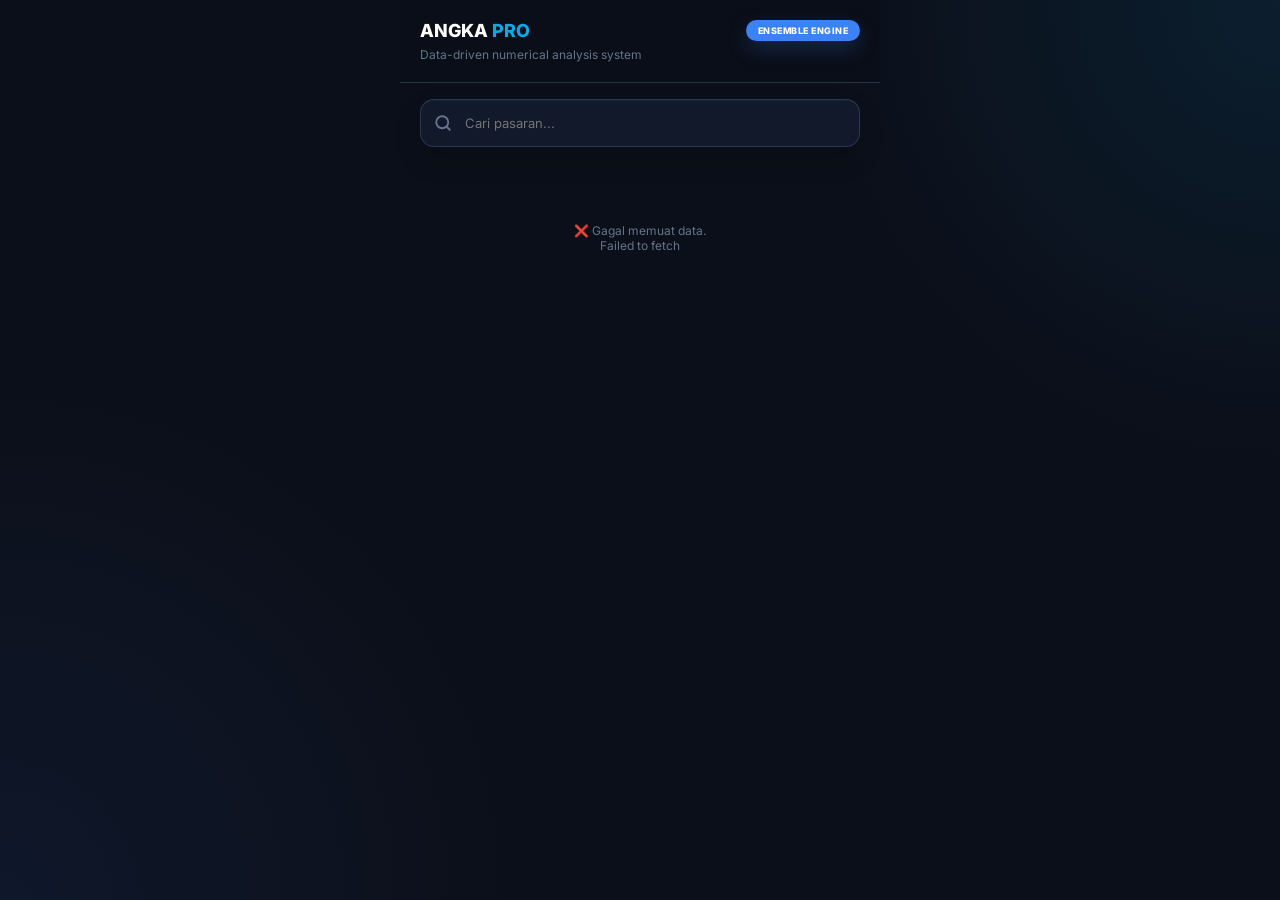
==== index.html @ f7a45506 "Load compact top line chip patch" ====
<!DOCTYPE html>
<html lang="id">
<head>
  <meta charset="UTF-8">
  <meta name="viewport" content="width=device-width, initial-scale=1.0, maximum-scale=1.0, user-scalable=no, viewport-fit=cover">
  <title>ANGKA PRO | Ensemble Engine</title>
  
  <link href="https://fonts.googleapis.com/css2?family=Inter:wght@400;600;700;800&display=swap" rel="stylesheet">

  <link rel="stylesheet" href="style.css?v=3">
  <link rel="manifest" href="manifest.json">
  <link rel="icon" href="icons/icon-192.svg" type="image/svg+xml">
  <link rel="apple-touch-icon" href="icons/icon-192.svg">
  
  <meta name="theme-color" content="#03050a">
  <meta name="mobile-web-app-capable" content="yes">
  <meta name="apple-mobile-web-app-capable" content="yes">
  <meta name="apple-mobile-web-app-title" content="ANGKA PRO">
  <meta name="apple-mobile-web-app-status-bar-style" content="black-translucent">
  
  <!-- Vercel Web Analytics -->
  <script>
    window.va = window.va || function () { (window.vaq = window.vaq || []).push(arguments); };
  </script>
  <script defer src="/_vercel/insights/script.js"></script>
  
  <!-- Vercel Speed Insights -->
  <script>
    window.si = window.si || function () { (window.siq = window.siq || []).push(arguments); };
  </script>
  <script defer src="/_vercel/speed-insights/script.js"></script>
</head>
<body>

  <div class="loading-screen" id="loadingScreen">
    <div class="spinner"></div>
    <div class="loading-text" id="loadingText">INITIALIZING SYSTEM...</div>
  </div>

  <div class="result-panel" id="resultPanel">
    <div class="result-header">
      <div class="back-btn" onclick="closeResult()" aria-label="Kembali">
        <svg width="20" height="20" viewBox="0 0 24 24" fill="none" stroke="currentColor" stroke-width="2.5" stroke-linecap="round" stroke-linejoin="round"><line x1="19" y1="12" x2="5" y2="12"></line><polyline points="12 19 5 12 12 5"></polyline></svg>
      </div>
      <div>
        <div class="result-title" id="resultTitle">LOADING...</div>
        <div class="result-subtitle" id="resultSubtitle">ANALYZING DATA STREAM</div>
      </div>
    </div>
    
    <div class="result-body" id="resultBody"></div>
  </div>

  <div class="history-page" id="historyPage">
    <div class="result-header">
      <div class="back-btn" onclick="closeHistoryPage()" aria-label="Kembali">
        <svg width="20" height="20" viewBox="0 0 24 24" fill="none" stroke="currentColor" stroke-width="2.5" stroke-linecap="round" stroke-linejoin="round"><line x1="19" y1="12" x2="5" y2="12"></line><polyline points="12 19 5 12 12 5"></polyline></svg>
      </div>
      <div>
        <div class="result-title" id="historyTitle">RIWAYAT EVALUASI</div>
        <div class="result-subtitle">TRANSISI RESULT TERSIMPAN</div>
      </div>
    </div>
    <div class="history-page-body" id="historyPageBody"></div>
  </div>

  <div class="app">

    <div class="header">
      <div class="header-top">
        <div class="logo">ANGKA <span>PRO</span></div>
        <div class="badge">ENSEMBLE ENGINE</div>
      </div>
      <div class="subtitle">Data-driven numerical analysis system</div>
    </div>

    <div class="search-wrap">
      <div class="search-wrap-inner">
        <span class="search-icon">
          <svg width="18" height="18" viewBox="0 0 24 24" fill="none" stroke="currentColor" stroke-width="2.5" stroke-linecap="round" stroke-linejoin="round"><circle cx="11" cy="11" r="8"></circle><line x1="21" y1="21" x2="16.65" y2="16.65"></line></svg>
        </span>
        <input class="search-box" type="text" id="searchBox" 
          placeholder="Cari pasaran..." oninput="filterMarkets()" autocomplete="off">
      </div>
    </div>

    <div class="stats-row" id="statsRow" style="display:none">
      <div class="stat-chip">PASARAN: <span id="statTotal">0</span></div>
      <div class="stat-chip">LAST SYNC: <span id="statUpdated">00:00</span></div>
      <button class="sync-btn" id="syncBtn" onclick="refreshMarkets()" type="button">SYNC</button>
    </div>

    <div class="market-list" id="marketList">
      <div class="empty-state">
        <div class="spinner" style="width:24px; height:24px; margin: 0 auto 12px;"></div>
        ⏳ MENGHUBUNGKAN KE SERVER...
      </div>
    </div>

  </div>

  <script src="engine.js?v=2"></script>
  <script src="ui.js?v=3"></script>
  <script src="topline-patch.js?v=1"></script>
  <script>
    if ('serviceWorker' in navigator) {
      window.addEventListener('load', () => {
        navigator.serviceWorker.register('/sw.js').catch(() => {});
      });
    }
  </script>
</body>
</html>
---- style.css ----
/* ============================================
   PREDIKSI 4D PRO - Clean Modern (Final Split Layout)
   ============================================ */

:root {
  --bg: #0b0f19;
  --surface: #131b2c;
  --surface2: #1e293b;
  --border: #2a3b59;
  --accent: #3b82f6; 
  --accent2: #0ea5e9;
  --accent3: #f43f5e;
  --accent4: #8b5cf6;
  --gold: #f0c040;
  --text: #f8fafc;
  --muted: #64748b;
  --strong: #ffffff;
}

* { margin: 0; padding: 0; box-sizing: border-box; }

body {
  background:
    radial-gradient(circle at top right, rgba(14,165,233,0.10), transparent 30%),
    radial-gradient(circle at bottom left, rgba(59,130,246,0.08), transparent 34%),
    var(--bg);
  color: var(--text);
  font-family: 'Inter', sans-serif;
  min-height: 100vh;
  overflow-x: hidden;
  -webkit-font-smoothing: antialiased;
}

.app { position: relative; max-width: 480px; margin: 0 auto; padding: 0 0 calc(80px + env(safe-area-inset-bottom)); }

.header {
  padding: 20px;
  padding-top: calc(20px + env(safe-area-inset-top));
  background: rgba(11, 15, 25, 0.90);
  position: sticky;
  top: 0;
  z-index: 100;
  backdrop-filter: blur(14px);
  border-bottom: 1px solid rgba(42,59,89,0.82);
}
.header-top { display: flex; align-items: center; justify-content: space-between; margin-bottom: 6px; }
.logo { font-size: 18px; font-weight: 800; color: var(--strong); }
.logo span { color: var(--accent2); }
.badge { font-size: 9px; font-weight: 800; color: #fff; background: var(--accent); padding: 5px 12px; border-radius: 20px; letter-spacing: 0.5px; box-shadow: 0 8px 20px rgba(59,130,246,0.22); }
.subtitle { font-size: 12px; color: var(--muted); }

.search-wrap { padding: 16px 20px; }
.search-wrap-inner { position: relative; }
.search-icon { position: absolute; left: 14px; top: 50%; transform: translateY(-50%); color: var(--muted); display: flex; align-items: center; pointer-events: none; }
.search-box { width: 100%; background: rgba(19,27,44,0.92); border: 1px solid rgba(42,59,89,0.9); border-radius: 14px; padding: 15px 16px 15px 44px; color: #fff; outline: none; font-family: 'Inter', sans-serif; font-size: 13px; transition: all 0.2s ease; box-shadow: inset 0 1px 0 rgba(255,255,255,0.03), 0 12px 28px rgba(0,0,0,0.14); }
.search-box:focus { border-color: var(--accent2); background: var(--surface2); box-shadow: 0 0 0 3px rgba(14,165,233,0.10); }
.stats-row { display: flex; align-items: center; gap: 10px; padding: 0 20px 10px; font-size: 10px; color: var(--muted); flex-wrap: wrap; }
.sync-btn { margin-left: auto; border: 1px solid var(--border); background: var(--surface); color: var(--accent2); border-radius: 999px; padding: 6px 10px; font-size: 9px; font-weight: 800; letter-spacing: 0.8px; cursor: pointer; transition: transform 0.18s ease, border-color 0.18s ease; }
.sync-btn:disabled { opacity: 0.55; cursor: wait; }
.sync-btn:active { transform: scale(0.96); }

.market-list { padding: 0 20px; display: grid; grid-template-columns: 1fr 1fr; gap: 10px; }
.market-card { background: var(--surface); border-radius: 12px; padding: 14px; border: 1px solid rgba(255,255,255,0.03); cursor: pointer; transition: all 0.2s ease; animation: marketFade 0.34s ease both; }
.market-card:active { transform: scale(0.98); background: var(--surface2); border-color: var(--border); }
.market-top { display: flex; align-items: center; gap: 8px; margin-bottom: 8px; }
.dot { width: 8px; height: 8px; border-radius: 50%; flex-shrink: 0; }
.market-name { font-size: 11px; font-weight: 700; color: var(--strong); line-height: 1.3; text-transform: uppercase; }
.market-result { font-size: 15px; font-weight: 800; color: var(--accent2); letter-spacing: 2px; padding-left: 16px; text-shadow: none; line-height: normal; }
.market-meta { font-size: 8px; font-weight: 800; color: var(--muted); letter-spacing: 0.6px; padding-left: 16px; margin-top: 4px; }

.result-panel,
.history-page {
  display: none;
  position: fixed;
  inset: 0;
  background: var(--bg);
  z-index: 150;
  overflow-y: auto;
  overflow-x: hidden;
  padding-bottom: env(safe-area-inset-bottom);
}
.history-page { z-index: 180; }
.result-panel.show,
.history-page.show { display: block; }
.result-header { padding: 16px 20px; padding-top: calc(16px + env(safe-area-inset-top)); border-bottom: 1px solid var(--border); display: flex; align-items: center; gap: 12px; position: sticky; top: 0; background: rgba(11, 15, 25, 0.95); z-index: 20; backdrop-filter: blur(12px); }
.back-btn { width: 36px; height: 36px; background: var(--surface); border-radius: 10px; border: 1px solid var(--border); display: flex; align-items: center; justify-content: center; cursor: pointer; color: var(--strong); }
.result-title { font-size: 14px; font-weight: 800; color: var(--strong); }
.result-subtitle { font-size: 10px; color: var(--muted); letter-spacing: 1px; font-weight: 800; margin-top: 2px; }
.result-body,
.history-page-body { padding: 16px; display: flex; flex-direction: column; gap: 20px; max-width: 100vw; animation: slideIn 0.3s ease; }
.history-page-body { max-width: 480px; margin: 0 auto; }
.history-page-summary { background: rgba(14,165,233,0.08); border: 1px solid rgba(14,165,233,0.18); border-radius: 14px; padding: 14px; font-size: 11px; line-height: 1.45; color: var(--muted); }

.eval-card,
.next-poltar-card { background: var(--surface); border: 1px solid var(--border); border-radius: 16px; padding: 16px; box-shadow: 0 14px 32px rgba(0,0,0,0.18); }
.eval-card { border-color: rgba(14,165,233,0.28); }
.muted-eval { border-color: var(--border); opacity: 0.88; }
.eval-title { font-size: 12px; font-weight: 900; letter-spacing: 0.8px; color: var(--strong); margin-bottom: 6px; }
.eval-subtitle,
.eval-note { font-size: 11px; line-height: 1.45; color: var(--muted); }
.eval-subtitle strong { color: var(--gold); letter-spacing: 1px; }
.eval-grid { display: grid; grid-template-columns: 1fr 1fr; gap: 8px; margin: 12px 0; }
.eval-grid.compact { margin: 10px 0; }
.eval-pill { border-radius: 12px; padding: 10px; background: var(--surface2); border: 1px solid var(--border); }
.eval-pill span { display: block; font-size: 8px; color: var(--muted); font-weight: 900; letter-spacing: 1px; margin-bottom: 4px; }
.eval-pill strong { font-size: 14px; font-weight: 900; letter-spacing: 0.8px; }
.eval-pill.good strong { color: #22c55e; }
.eval-pill.bad strong { color: var(--accent3); }
.rank-grid { display: grid; grid-template-columns: 1fr 1fr; gap: 8px; }
.rank-item { display: flex; align-items: center; justify-content: space-between; background: rgba(255,255,255,0.035); border: 1px solid rgba(255,255,255,0.055); border-radius: 10px; padding: 9px 10px; }
.rank-item span { font-size: 9px; color: var(--muted); font-weight: 900; letter-spacing: 0.8px; }
.rank-item strong { font-size: 13px; color: var(--accent2); font-weight: 900; }
.history-toggle { width: 100%; border: 1px solid rgba(14,165,233,0.28); background: linear-gradient(135deg, rgba(14,165,233,0.12), rgba(59,130,246,0.08)); color: var(--accent2); border-radius: 14px; padding: 13px 14px; font-size: 10px; font-weight: 900; letter-spacing: 1.2px; cursor: pointer; }
.history-toggle:disabled { opacity: 0.45; cursor: not-allowed; }
.history-toggle:active:not(:disabled) { transform: scale(0.985); }
.history-panel { display: none; flex-direction: column; gap: 10px; background: rgba(19,27,44,0.45); border: 1px dashed rgba(255,255,255,0.08); border-radius: 16px; padding: 12px; }
.history-panel.show { display: flex; }
.history-panel.page-mode { display: flex; }
.history-panel-title { font-size: 10px; font-weight: 900; color: var(--muted); letter-spacing: 1px; margin-bottom: 2px; }
.history-card { background: var(--surface); border: 1px solid rgba(255,255,255,0.07); border-radius: 14px; padding: 12px; }
.history-title { font-size: 10px; font-weight: 900; color: var(--gold); letter-spacing: 0.8px; }
.history-empty { font-size: 11px; color: var(--muted); line-height: 1.4; padding: 8px 2px; }
.performance-card { background: linear-gradient(135deg, rgba(19,27,44,0.98), rgba(14,165,233,0.06)); border: 1px solid rgba(14,165,233,0.18); border-radius: 16px; padding: 15px; box-shadow: 0 14px 32px rgba(0,0,0,0.16); }
.performance-head { display: flex; align-items: flex-start; justify-content: space-between; gap: 12px; margin-bottom: 12px; }
.performance-title { font-size: 12px; font-weight: 900; color: var(--strong); letter-spacing: 0.8px; }
.performance-note { font-size: 10px; color: var(--muted); margin-top: 4px; line-height: 1.35; }
.performance-badge { background: rgba(240,192,64,0.14); border: 1px solid rgba(240,192,64,0.28); color: var(--gold); border-radius: 999px; padding: 6px 9px; font-size: 8px; font-weight: 900; letter-spacing: 0.8px; white-space: nowrap; }
.performance-grid { display: grid; grid-template-columns: 1fr 1fr; gap: 8px; }
.perf-metric { background: rgba(255,255,255,0.035); border: 1px solid rgba(255,255,255,0.06); border-radius: 12px; padding: 10px; }
.perf-metric span { display: block; font-size: 8px; color: var(--muted); font-weight: 900; letter-spacing: 0.8px; margin-bottom: 5px; }
.perf-metric strong { font-size: 15px; font-weight: 900; color: var(--strong); }
.perf-metric em { float: right; font-size: 10px; font-style: normal; font-weight: 900; color: var(--accent2); margin-top: 3px; }
.perf-metric.gold em { color: var(--gold); }
.empty-performance { opacity: 0.85; }
.next-poltar-card { display: flex; flex-direction: column; gap: 12px; border-color: rgba(240,192,64,0.22); }
.top-line-card { border-color: rgba(240,192,64,0.30); background: linear-gradient(135deg, rgba(19,27,44,0.98), rgba(240,192,64,0.055)); }
.top-line-output { background: rgba(255,255,255,0.035); border: 1px solid rgba(255,255,255,0.065); border-radius: 12px; padding: 12px; color: var(--strong); font-size: 13px; font-weight: 900; line-height: 1.65; letter-spacing: 1px; word-break: break-word; user-select: text; }
.top-line-footer { display: flex; align-items: center; justify-content: space-between; gap: 10px; }
.top-line-count { font-size: 10px; font-weight: 900; color: var(--gold); letter-spacing: 1px; }
.top-line-copy { border: 1px solid rgba(14,165,233,0.36); background: rgba(14,165,233,0.12); color: var(--accent2); border-radius: 999px; padding: 9px 14px; font-size: 10px; font-weight: 900; letter-spacing: 1px; cursor: pointer; }
.top-line-copy:disabled { opacity: 0.45; cursor: not-allowed; }
.top-line-copy:active:not(:disabled) { transform: scale(0.96); }
.next-row { display: grid; grid-template-columns: 62px 1fr; align-items: center; gap: 10px; }
.next-label { font-size: 10px; font-weight: 900; color: var(--gold); letter-spacing: 0.8px; }
.next-digits { display: flex; gap: 5px; flex-wrap: wrap; }
.next-digit { width: 28px; height: 28px; border-radius: 8px; display: flex; align-items: center; justify-content: center; background: var(--surface2); border: 1px solid rgba(240,192,64,0.18); color: var(--strong); font-size: 13px; font-weight: 900; }

.mode-strip { background: linear-gradient(135deg, rgba(14,165,233,0.12), rgba(139,92,246,0.10)); border: 1px solid var(--border); border-radius: 14px; padding: 12px 14px; display: flex; align-items: center; justify-content: space-between; gap: 10px; }
.mode-chip { font-size: 9px; font-weight: 900; color: #fff; background: var(--accent3); border-radius: 999px; padding: 6px 10px; letter-spacing: 0.8px; white-space: nowrap; }
.mode-text { font-size: 9px; color: var(--muted); font-weight: 800; text-align: right; letter-spacing: 0.5px; }
.chart-section { display: grid; grid-template-columns: 1fr 1fr; gap: 12px; }
.chart-card { background: var(--surface); border-radius: 14px; padding: 14px; border: 1px solid var(--border); }
.chart-head { display: flex; align-items: center; justify-content: space-between; margin-bottom: 10px; gap: 8px; }
.pos-label { font-size: 10px; font-weight: 800; letter-spacing: 1px; text-transform: uppercase; }
.chart-hint { font-size: 7px; color: var(--muted); font-weight: 800; letter-spacing: 0.5px; white-space: nowrap; }
.chart-container { display: flex; justify-content: space-between; align-items: flex-end; height: 80px; }
.bar-col { display: flex; flex-direction: column; align-items: center; flex: 1; }
.bar-wrapper { width: 8px; height: 50px; background: var(--surface2); border-radius: 2px; display: flex; align-items: flex-end; }
.bar-fill { width: 100%; border-radius: 2px; transition: height 0.6s ease; }
.bar-label { font-size: 8px; color: var(--muted); margin-top: 4px; font-weight: 700; }
.section-title { font-size: 14px; font-weight: 800; color: var(--strong); margin-top: 5px; margin-bottom: -5px; letter-spacing: 0.5px; }
.bonus-title { color: var(--strong); }
.advisory-text { font-size: 10px; color: var(--muted); font-style: italic; margin-top: 20px; text-align: center; border-top: 1px solid rgba(255, 255, 255, 0.05); padding-top: 12px; }
.divider { border-top: 1px dashed var(--border); margin: 5px 0; }
.summary-section { background: var(--surface); border-radius: 16px; padding: 20px; display: flex; flex-direction: column; gap: 20px; border: 1px solid var(--border); }
.bonus-section { opacity: 1; border-color: rgba(240,192,64,0.22); background: linear-gradient(135deg, rgba(19,27,44,0.98), rgba(240,192,64,0.035)); }
.row-label { font-size: 11px; font-weight: 800; color: var(--strong); margin-bottom: 10px; display: flex; justify-content: flex-start; align-items: center; gap: 8px; }
.row-label span { color: var(--muted); font-size: 8px; letter-spacing: 0.5px; font-weight: 600; }
.digit-scroll { display: flex; gap: 4px; flex-wrap: wrap; }
.digit-box { width: calc((100% - 36px) / 10); aspect-ratio: 1; background: var(--surface2); border-radius: 6px; display: flex; align-items: center; justify-content: center; font-size: 13px; font-weight: 800; border: 1px solid var(--border); color: var(--text); }
.digit-box.rank-1 { background: linear-gradient(135deg, #f0c040, #f59e0b); color: #03050a; border-color: rgba(255,255,255,0.35); box-shadow: 0 0 18px rgba(240,192,64,0.22); }
.digit-box.rank-top { border-color: var(--accent2); color: #fff; box-shadow: inset 0 0 0 1px rgba(14,165,233,0.25); }
.digit-box.rank-low { opacity: 0.55; }
.digit-box.bonus-box { opacity: 1; }
.wr-tag { font-size: 10px; font-weight: 700; color: var(--accent2); margin-top: 8px; }
.data-warning-card { min-height: 55vh; display: flex; flex-direction: column; align-items: center; justify-content: center; text-align: center; background: var(--surface); border: 1px solid var(--border); border-radius: 18px; padding: 28px; }
.warning-icon { width: 44px; height: 44px; border-radius: 999px; display: flex; align-items: center; justify-content: center; background: rgba(244,63,94,0.15); color: var(--accent3); border: 1px solid rgba(244,63,94,0.35); font-size: 24px; font-weight: 900; margin-bottom: 14px; }
.warning-title { font-size: 15px; font-weight: 900; color: var(--strong); letter-spacing: 0.7px; margin-bottom: 8px; }
.warning-text { font-size: 12px; color: var(--muted); margin-bottom: 10px; }
.warning-count { font-size: 10px; color: var(--accent2); font-weight: 900; letter-spacing: 1px; margin-bottom: 18px; }
.warning-sync { border: 1px solid var(--border); background: var(--surface2); color: var(--strong); border-radius: 12px; padding: 12px 16px; font-size: 11px; font-weight: 900; letter-spacing: 1px; }
.loading-screen { display: none; position: fixed; inset: 0; background: rgba(11, 15, 25, 0.95); z-index: 999; align-items: center; justify-content: center; flex-direction: column; gap: 20px; }
.loading-screen.show { display: flex; }
.spinner { width: 40px; height: 40px; border: 3px solid var(--surface2); border-top-color: var(--accent); border-radius: 50%; animation: spin 0.8s infinite linear; }
.loading-text { font-size: 12px; font-weight: 700; color: var(--accent); letter-spacing: 2px; }
.empty-state { grid-column: 1 / -1; text-align: center; padding: 60px 20px; color: var(--muted); font-size: 12px; display: flex; flex-direction: column; align-items: center; }
@keyframes spin { to { transform: rotate(360deg); } }
@keyframes slideIn { from { opacity: 0; transform: translateX(20px); } to { opacity: 1; transform: translateX(0); } }
@keyframes marketFade { from { opacity: 0; transform: translateY(10px); } to { opacity: 1; transform: translateY(0); } }
@keyframes shimmer { 0%, 55% { transform: translateX(-100%); } 100% { transform: translateX(100%); } }
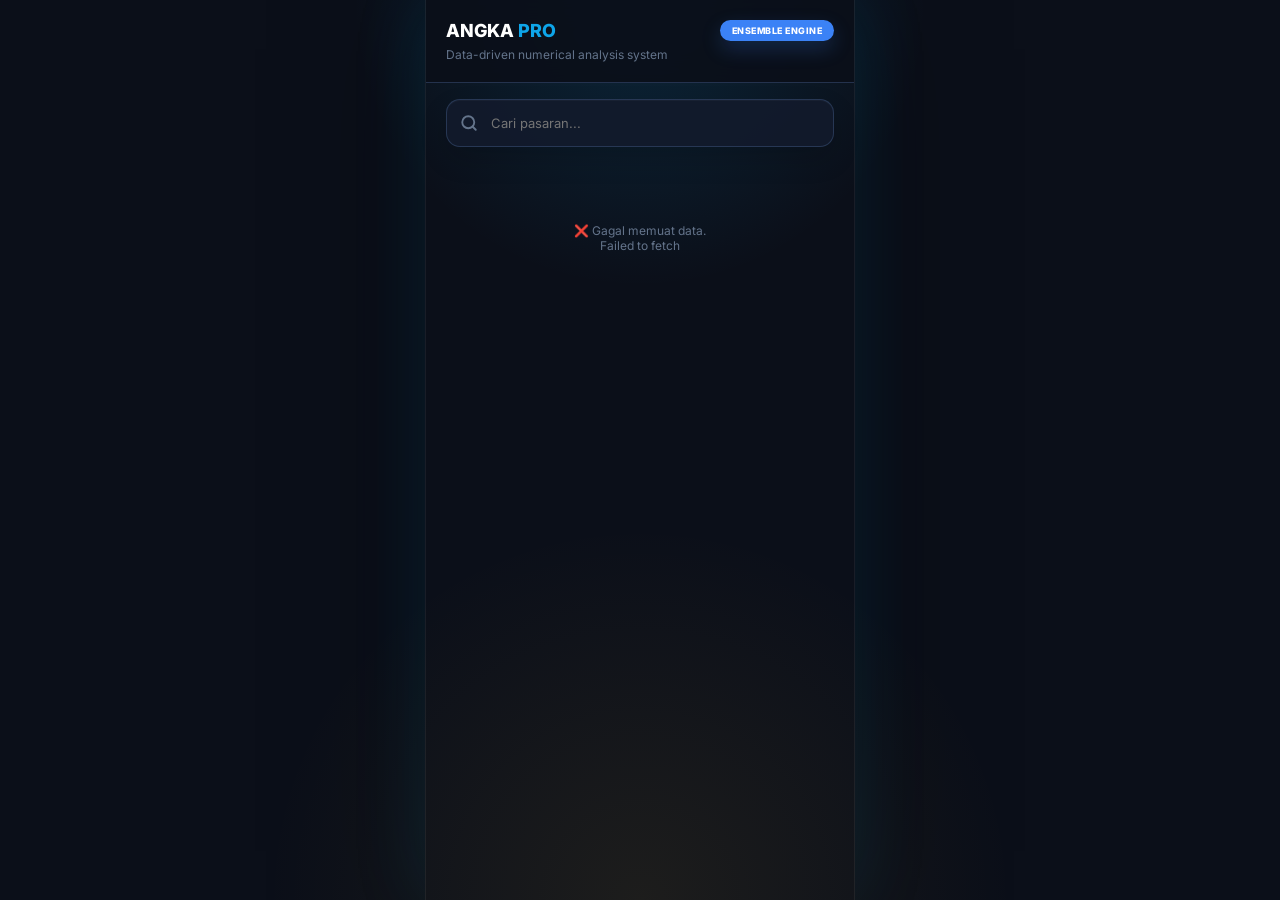
==== commit 21fcc207: "Bump frontend asset versions after engine hardening" ====
--- a/index.html
+++ b/index.html
@@ -7,7 +7,7 @@
   
   <link href="https://fonts.googleapis.com/css2?family=Inter:wght@400;600;700;800&display=swap" rel="stylesheet">
 
-  <link rel="stylesheet" href="style.css?v=3">
+  <link rel="stylesheet" href="style.css?v=secure-1">
   <link rel="manifest" href="manifest.json">
   <link rel="icon" href="icons/icon-192.svg" type="image/svg+xml">
   <link rel="apple-touch-icon" href="icons/icon-192.svg">
@@ -99,13 +99,13 @@
 
   </div>
 
-  <script src="engine.js?v=2"></script>
-  <script src="ui.js?v=3"></script>
-  <script src="topline-patch.js?v=1"></script>
+  <script src="engine.js?v=secure-1"></script>
+  <script src="ui.js?v=secure-1"></script>
+  <script src="topline-patch.js?v=secure-1"></script>
   <script>
     if ('serviceWorker' in navigator) {
       window.addEventListener('load', () => {
-        navigator.serviceWorker.register('/sw.js').catch(() => {});
+        navigator.serviceWorker.register('/sw.js?v=secure-1').catch(() => {});
       });
     }
   </script>
--- a/style.css
+++ b/style.css
@@ -184,6 +184,38 @@
 .spinner { width: 40px; height: 40px; border: 3px solid var(--surface2); border-top-color: var(--accent); border-radius: 50%; animation: spin 0.8s infinite linear; }
 .loading-text { font-size: 12px; font-weight: 700; color: var(--accent); letter-spacing: 2px; }
 .empty-state { grid-column: 1 / -1; text-align: center; padding: 60px 20px; color: var(--muted); font-size: 12px; display: flex; flex-direction: column; align-items: center; }
+@media (min-width: 768px) {
+  body {
+    background:
+      radial-gradient(circle at top center, rgba(14,165,233,0.16), transparent 26%),
+      radial-gradient(circle at bottom center, rgba(240,192,64,0.08), transparent 34%),
+      var(--bg);
+  }
+
+  .app {
+    width: 430px;
+    min-height: 100vh;
+    border-left: 1px solid rgba(255,255,255,0.06);
+    border-right: 1px solid rgba(255,255,255,0.06);
+    box-shadow: 0 0 70px rgba(14,165,233,0.13), 0 0 140px rgba(0,0,0,0.35);
+  }
+
+  .result-panel,
+  .history-page {
+    width: 430px;
+    max-width: 430px;
+    left: 50%;
+    right: auto;
+    transform: translateX(-50%);
+    box-shadow: 0 0 70px rgba(14,165,233,0.13), 0 0 140px rgba(0,0,0,0.35);
+    border-left: 1px solid rgba(255,255,255,0.06);
+    border-right: 1px solid rgba(255,255,255,0.06);
+  }
+
+  .history-page-body {
+    max-width: 430px;
+  }
+}
 @keyframes spin { to { transform: rotate(360deg); } }
 @keyframes slideIn { from { opacity: 0; transform: translateX(20px); } to { opacity: 1; transform: translateX(0); } }
 @keyframes marketFade { from { opacity: 0; transform: translateY(10px); } to { opacity: 1; transform: translateY(0); } }
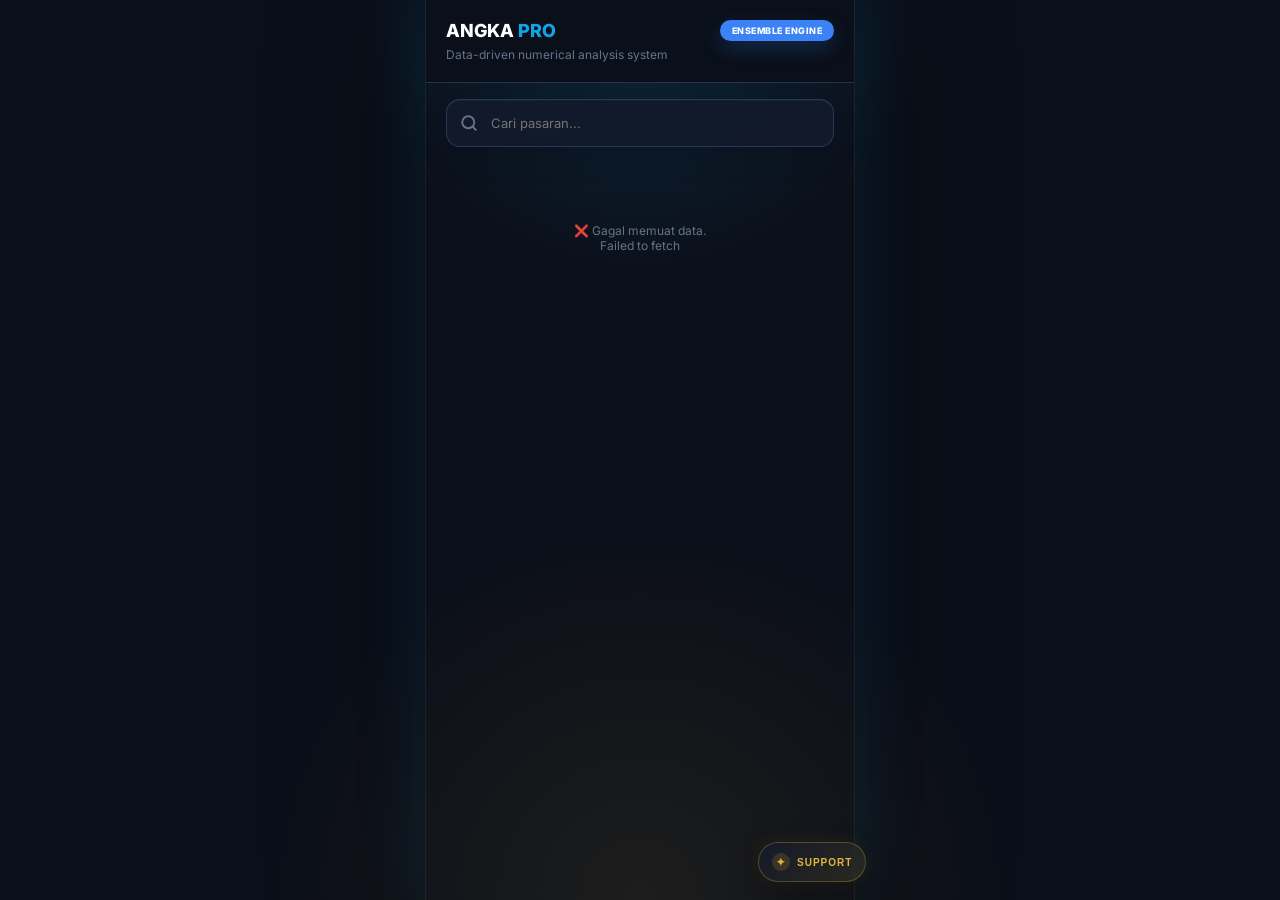
==== commit d804eb90: "Load floating support center assets" ====
--- a/index.html
+++ b/index.html
@@ -8,6 +8,7 @@
   <link href="https://fonts.googleapis.com/css2?family=Inter:wght@400;600;700;800&display=swap" rel="stylesheet">
 
   <link rel="stylesheet" href="style.css?v=secure-1">
+  <link rel="stylesheet" href="support.css?v=1">
   <link rel="manifest" href="manifest.json">
   <link rel="icon" href="icons/icon-192.svg" type="image/svg+xml">
   <link rel="apple-touch-icon" href="icons/icon-192.svg">
@@ -102,6 +103,7 @@
   <script src="engine.js?v=secure-1"></script>
   <script src="ui.js?v=secure-1"></script>
   <script src="topline-patch.js?v=secure-1"></script>
+  <script src="support.js?v=1"></script>
   <script>
     if ('serviceWorker' in navigator) {
       window.addEventListener('load', () => {
--- a/support.css
+++ b/support.css
@@ -0,0 +1,164 @@
+.support-fab {
+  position: fixed;
+  right: 16px;
+  bottom: calc(18px + env(safe-area-inset-bottom));
+  z-index: 120;
+  display: inline-flex;
+  align-items: center;
+  gap: 7px;
+  border: 1px solid rgba(240,192,64,0.28);
+  background: linear-gradient(135deg, rgba(19,27,44,0.96), rgba(240,192,64,0.12));
+  color: var(--gold);
+  border-radius: 999px;
+  padding: 10px 13px;
+  font-size: 10px;
+  font-weight: 900;
+  letter-spacing: 1px;
+  box-shadow: 0 16px 38px rgba(0,0,0,0.34), 0 0 24px rgba(240,192,64,0.10);
+  backdrop-filter: blur(12px);
+  cursor: pointer;
+  opacity: 0.94;
+}
+
+.support-fab:active {
+  transform: scale(0.96);
+}
+
+.support-fab-icon {
+  width: 18px;
+  height: 18px;
+  border-radius: 999px;
+  display: inline-flex;
+  align-items: center;
+  justify-content: center;
+  background: rgba(240,192,64,0.16);
+  color: var(--gold);
+  font-size: 11px;
+  line-height: 1;
+}
+
+.support-overlay {
+  display: none;
+  position: fixed;
+  inset: 0;
+  z-index: 240;
+  background: rgba(0,0,0,0.48);
+  backdrop-filter: blur(6px);
+  align-items: flex-end;
+  justify-content: center;
+  padding: 16px;
+  padding-bottom: calc(16px + env(safe-area-inset-bottom));
+}
+
+.support-overlay.show {
+  display: flex;
+}
+
+.support-sheet {
+  width: 100%;
+  max-width: 430px;
+  background: linear-gradient(180deg, rgba(19,27,44,0.98), rgba(11,15,25,0.98));
+  border: 1px solid rgba(255,255,255,0.08);
+  border-radius: 22px;
+  padding: 16px;
+  box-shadow: 0 24px 80px rgba(0,0,0,0.48);
+  animation: supportRise 0.2s ease both;
+}
+
+.support-sheet-head {
+  display: flex;
+  align-items: flex-start;
+  justify-content: space-between;
+  gap: 14px;
+  margin-bottom: 14px;
+}
+
+.support-sheet-title {
+  font-size: 13px;
+  font-weight: 900;
+  color: var(--strong);
+  letter-spacing: 0.8px;
+}
+
+.support-sheet-subtitle {
+  margin-top: 4px;
+  font-size: 10px;
+  line-height: 1.4;
+  color: var(--muted);
+}
+
+.support-close {
+  width: 32px;
+  height: 32px;
+  border-radius: 10px;
+  border: 1px solid rgba(255,255,255,0.08);
+  background: rgba(255,255,255,0.045);
+  color: var(--muted);
+  font-size: 18px;
+  font-weight: 800;
+  cursor: pointer;
+}
+
+.support-option {
+  width: 100%;
+  display: flex;
+  align-items: center;
+  gap: 12px;
+  border: 1px solid rgba(255,255,255,0.07);
+  background: rgba(255,255,255,0.035);
+  border-radius: 16px;
+  padding: 13px;
+  color: var(--text);
+  text-align: left;
+  cursor: pointer;
+}
+
+.support-option + .support-option {
+  margin-top: 10px;
+}
+
+.support-option:active {
+  transform: scale(0.985);
+}
+
+.support-option-icon {
+  width: 38px;
+  height: 38px;
+  border-radius: 14px;
+  display: inline-flex;
+  align-items: center;
+  justify-content: center;
+  flex-shrink: 0;
+  border: 1px solid rgba(240,192,64,0.22);
+  background: rgba(240,192,64,0.10);
+  color: var(--gold);
+  font-size: 16px;
+}
+
+.support-option-title {
+  display: block;
+  font-size: 11px;
+  font-weight: 900;
+  letter-spacing: 0.8px;
+  color: var(--strong);
+}
+
+.support-option-desc {
+  display: block;
+  margin-top: 3px;
+  font-size: 10px;
+  line-height: 1.35;
+  color: var(--muted);
+}
+
+@media (min-width: 768px) {
+  .support-fab {
+    left: calc(50% + 118px);
+    right: auto;
+  }
+}
+
+@keyframes supportRise {
+  from { opacity: 0; transform: translateY(18px); }
+  to { opacity: 1; transform: translateY(0); }
+}
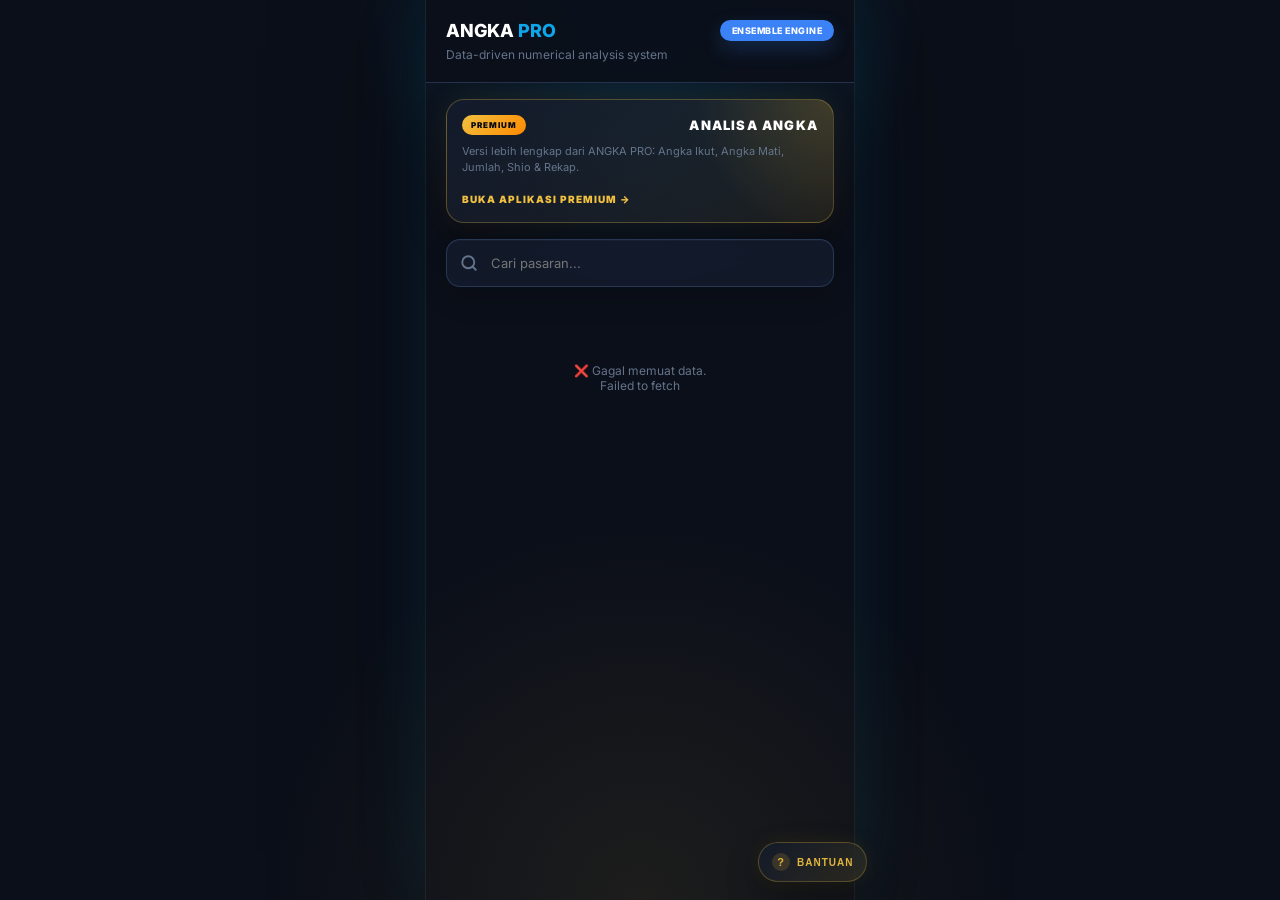
==== commit ae4203ac: "Restore Analisa Angka premium banner" ====
--- a/index.html
+++ b/index.html
@@ -8,6 +8,7 @@
   <link href="https://fonts.googleapis.com/css2?family=Inter:wght@400;600;700;800&display=swap" rel="stylesheet">
 
   <link rel="stylesheet" href="style.css?v=secure-1">
+  <link rel="stylesheet" href="premium-banner.css?v=1">
   <link rel="stylesheet" href="support.css?v=1">
   <link rel="manifest" href="manifest.json">
   <link rel="icon" href="icons/icon-192.svg" type="image/svg+xml">
@@ -75,6 +76,15 @@
       <div class="subtitle">Data-driven numerical analysis system</div>
     </div>
 
+    <a class="premium-ad" id="premiumAd" href="https://analisaangka.online" target="_blank" rel="noopener noreferrer">
+      <div class="premium-ad-top">
+        <div class="premium-ad-badge">PREMIUM</div>
+        <div class="premium-ad-title">ANALISA ANGKA</div>
+      </div>
+      <div class="premium-ad-text">Versi lebih lengkap dari ANGKA PRO: Angka Ikut, Angka Mati, Jumlah, Shio & Rekap.</div>
+      <div class="premium-ad-cta">BUKA APLIKASI PREMIUM →</div>
+    </a>
+
     <div class="search-wrap">
       <div class="search-wrap-inner">
         <span class="search-icon">
--- a/premium-banner.css
+++ b/premium-banner.css
@@ -0,0 +1,80 @@
+.premium-ad {
+  display: block;
+  margin: 16px 20px 0;
+  padding: 15px;
+  text-decoration: none;
+  color: var(--text);
+  border-radius: 18px;
+  border: 1px solid rgba(240,192,64,0.28);
+  background:
+    radial-gradient(circle at top right, rgba(240,192,64,0.18), transparent 34%),
+    linear-gradient(135deg, rgba(19,27,44,0.98), rgba(240,192,64,0.075));
+  box-shadow: 0 18px 40px rgba(0,0,0,0.22), 0 0 28px rgba(240,192,64,0.08);
+  position: relative;
+  overflow: hidden;
+}
+
+.premium-ad::before {
+  content: "";
+  position: absolute;
+  inset: 0;
+  background: linear-gradient(115deg, transparent 0%, rgba(255,255,255,0.055) 45%, transparent 75%);
+  transform: translateX(-110%);
+  animation: premiumAdShine 4.2s ease-in-out infinite;
+  pointer-events: none;
+}
+
+.premium-ad-top {
+  position: relative;
+  display: flex;
+  align-items: center;
+  justify-content: space-between;
+  gap: 10px;
+  margin-bottom: 9px;
+}
+
+.premium-ad-badge {
+  border-radius: 999px;
+  padding: 5px 9px;
+  background: linear-gradient(135deg, #f0c040, #ff8a00);
+  color: #050712;
+  font-size: 8px;
+  font-weight: 950;
+  letter-spacing: 1px;
+  white-space: nowrap;
+}
+
+.premium-ad-title {
+  color: var(--strong);
+  font-size: 13px;
+  font-weight: 950;
+  letter-spacing: 1.2px;
+  text-align: right;
+}
+
+.premium-ad-text {
+  position: relative;
+  color: var(--muted);
+  font-size: 11px;
+  line-height: 1.45;
+  margin-bottom: 11px;
+}
+
+.premium-ad-cta {
+  position: relative;
+  display: inline-flex;
+  align-items: center;
+  color: var(--gold);
+  font-size: 10px;
+  font-weight: 950;
+  letter-spacing: 1px;
+}
+
+.premium-ad:active {
+  transform: scale(0.985);
+}
+
+@keyframes premiumAdShine {
+  0%, 58% { transform: translateX(-110%); }
+  100% { transform: translateX(110%); }
+}
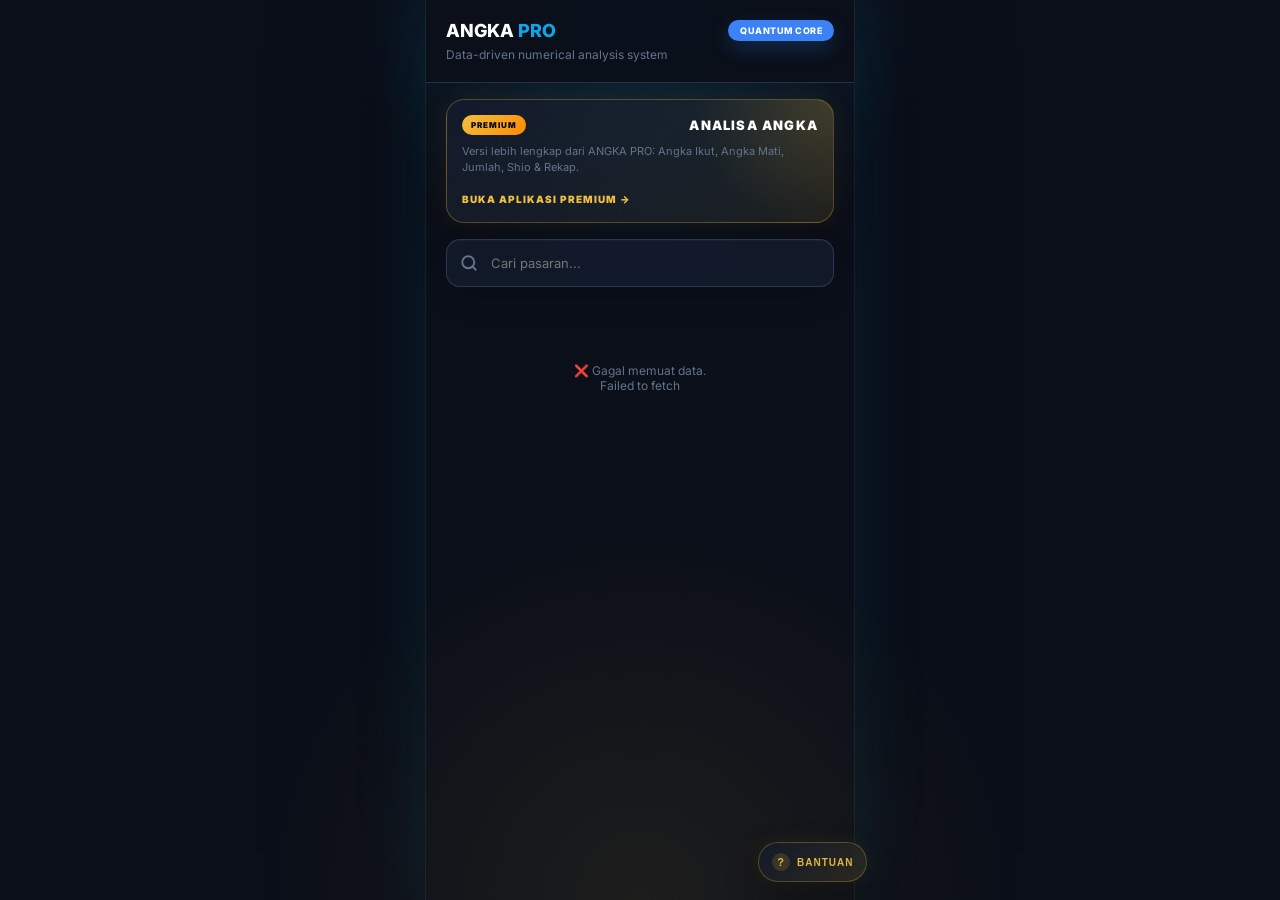
==== commit 14856150: "Update ANGKA PRO engine branding to Quantum Core" ====
--- a/index.html
+++ b/index.html
@@ -3,7 +3,7 @@
 <head>
   <meta charset="UTF-8">
   <meta name="viewport" content="width=device-width, initial-scale=1.0, maximum-scale=1.0, user-scalable=no, viewport-fit=cover">
-  <title>ANGKA PRO | Ensemble Engine</title>
+  <title>ANGKA PRO | Quantum Core</title>
   
   <link href="https://fonts.googleapis.com/css2?family=Inter:wght@400;600;700;800&display=swap" rel="stylesheet">
 
@@ -71,7 +71,7 @@
     <div class="header">
       <div class="header-top">
         <div class="logo">ANGKA <span>PRO</span></div>
-        <div class="badge">ENSEMBLE ENGINE</div>
+        <div class="badge">QUANTUM CORE</div>
       </div>
       <div class="subtitle">Data-driven numerical analysis system</div>
     </div>
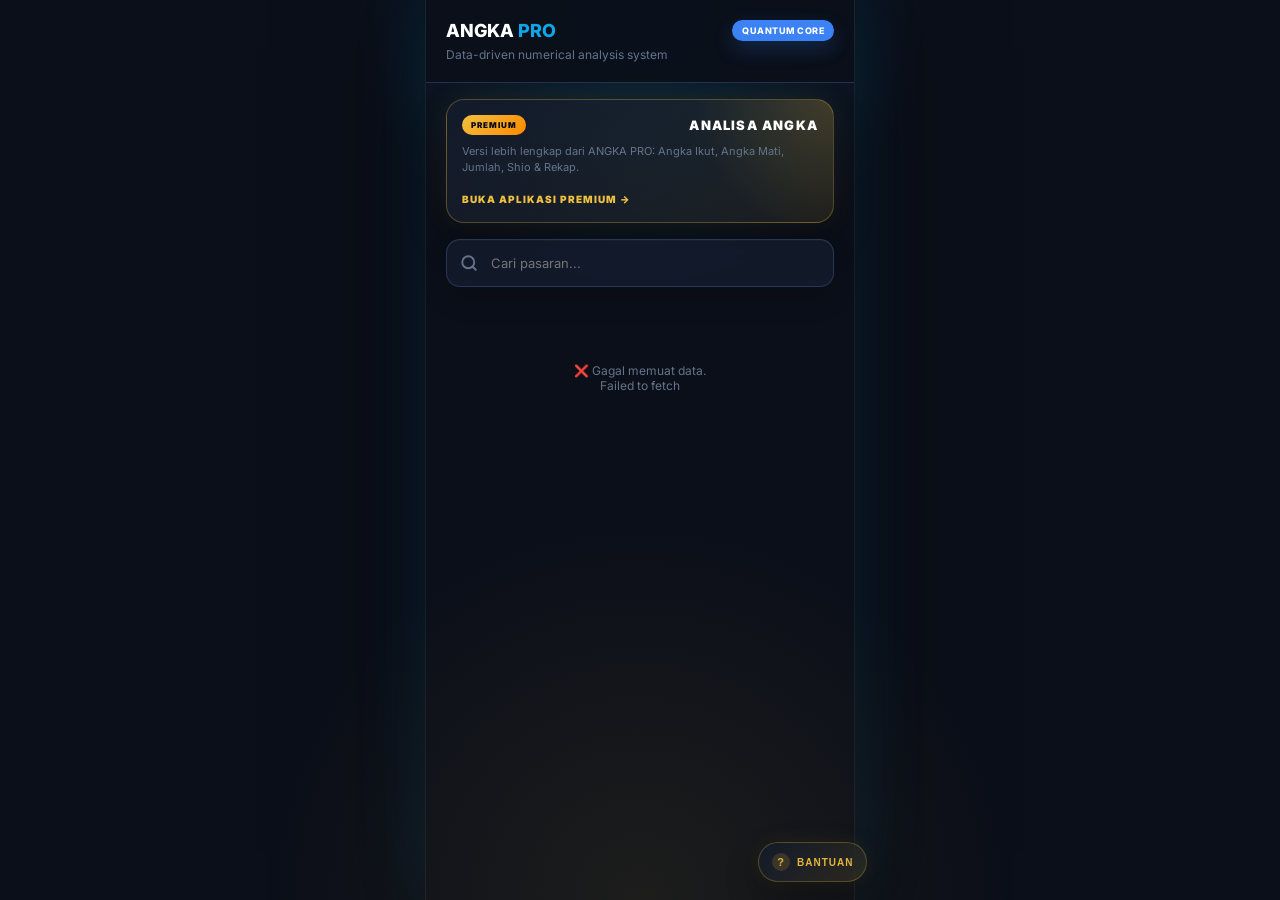
==== commit f8ba5c38: "Load public endpoint compatibility patch" ====
--- a/index.html
+++ b/index.html
@@ -10,6 +10,7 @@
   <link rel="stylesheet" href="style.css?v=secure-1">
   <link rel="stylesheet" href="premium-banner.css?v=1">
   <link rel="stylesheet" href="support.css?v=1">
+  <link rel="stylesheet" href="favorite-markets.css?v=1">
   <link rel="manifest" href="manifest.json">
   <link rel="icon" href="icons/icon-192.svg" type="image/svg+xml">
   <link rel="apple-touch-icon" href="icons/icon-192.svg">
@@ -110,8 +111,10 @@
 
   </div>
 
-  <script src="engine.js?v=secure-1"></script>
+  <script src="engine.js?v=secure-2"></script>
   <script src="ui.js?v=secure-1"></script>
+  <script src="public-data-patch.js?v=secure-1"></script>
+  <script src="favorite-markets.js?v=1"></script>
   <script src="topline-patch.js?v=secure-1"></script>
   <script src="support.js?v=1"></script>
   <script>
--- a/style.css
+++ b/style.css
@@ -1,13 +1,21 @@
 /* ============================================
-   PREDIKSI 4D PRO - Clean Modern (Final Split Layout)
-   ============================================ */
+   PREDIKSI 4D PRO - Responsive Polish v2
+   Strategy: clamp() base font + rem units
+   Safe for all Android screen sizes 320px–480px+
+============================================ */
+
+/* ── BASE RESPONSIVE FONT SCALE ── */
+html {
+  /* 320px → 13px | 390px → 14.7px | 480px → 16px */
+  font-size: clamp(13px, 3.5vw, 16px);
+}
 
 :root {
   --bg: #0b0f19;
   --surface: #131b2c;
   --surface2: #1e293b;
   --border: #2a3b59;
-  --accent: #3b82f6; 
+  --accent: #3b82f6;
   --accent2: #0ea5e9;
   --accent3: #f43f5e;
   --accent4: #8b5cf6;
@@ -15,6 +23,22 @@
   --text: #f8fafc;
   --muted: #64748b;
   --strong: #ffffff;
+
+  /* ── SPACING SCALE ── */
+  --space-xs: 0.5rem;
+  --space-sm: 0.625rem;
+  --space-md: 1rem;
+  --space-lg: 1.25rem;
+  --space-xl: 1.75rem;
+
+  /* ── RADIUS SCALE ── */
+  --radius-sm: 0.625rem;
+  --radius-md: 0.875rem;
+  --radius-lg: 1rem;
+  --radius-pill: 999px;
+
+  /* ── TRANSITION ── */
+  --transition: 0.2s ease;
 }
 
 * { margin: 0; padding: 0; box-sizing: border-box; }
@@ -31,43 +55,211 @@
   -webkit-font-smoothing: antialiased;
 }
 
-.app { position: relative; max-width: 480px; margin: 0 auto; padding: 0 0 calc(80px + env(safe-area-inset-bottom)); }
-
+.app {
+  position: relative;
+  max-width: 480px;
+  margin: 0 auto;
+  padding: 0 0 calc(80px + env(safe-area-inset-bottom));
+}
+
+/* ── HEADER ── */
 .header {
-  padding: 20px;
-  padding-top: calc(20px + env(safe-area-inset-top));
+  padding: var(--space-lg);
+  padding-top: calc(var(--space-lg) + env(safe-area-inset-top));
   background: rgba(11, 15, 25, 0.90);
   position: sticky;
   top: 0;
   z-index: 100;
-  backdrop-filter: blur(14px);
+  backdrop-filter: blur(16px);
   border-bottom: 1px solid rgba(42,59,89,0.82);
 }
-.header-top { display: flex; align-items: center; justify-content: space-between; margin-bottom: 6px; }
-.logo { font-size: 18px; font-weight: 800; color: var(--strong); }
+
+.header-top {
+  display: flex;
+  align-items: center;
+  justify-content: space-between;
+  gap: 0.5rem;
+  flex-wrap: nowrap;   /* JANGAN wrap — kunci 1 baris */
+  min-width: 0;        /* izinkan shrink */
+  margin-bottom: 0.375rem;
+}
+
+.logo {
+  font-size: clamp(0.9rem, 4.5vw, 1.125rem); /* shrink di layar kecil */
+  font-weight: 800;
+  color: var(--strong);
+  white-space: nowrap;
+  min-width: 0;
+  flex-shrink: 1;      /* logo boleh mengecil */
+  overflow: hidden;
+  text-overflow: ellipsis;
+}
+
 .logo span { color: var(--accent2); }
-.badge { font-size: 9px; font-weight: 800; color: #fff; background: var(--accent); padding: 5px 12px; border-radius: 20px; letter-spacing: 0.5px; box-shadow: 0 8px 20px rgba(59,130,246,0.22); }
-.subtitle { font-size: 12px; color: var(--muted); }
-
-.search-wrap { padding: 16px 20px; }
+
+.badge {
+  font-size: clamp(0.5rem, 2vw, 0.5625rem);
+  font-weight: 800;
+  color: #fff;
+  background: var(--accent);
+  padding: 0.3125rem 0.625rem;
+  border-radius: var(--radius-pill);
+  letter-spacing: 0.5px;
+  box-shadow: 0 8px 20px rgba(59,130,246,0.22);
+  white-space: nowrap;
+  flex-shrink: 0;      /* badge TIDAK boleh mengecil */
+}
+
+.subtitle {
+  font-size: clamp(0.6rem, 2.8vw, 0.75rem);
+  color: var(--muted);
+  white-space: nowrap;
+  overflow: hidden;
+  text-overflow: ellipsis;
+}
+
+/* ── SEARCH ── */
+.search-wrap { padding: var(--space-md) var(--space-lg); }
 .search-wrap-inner { position: relative; }
-.search-icon { position: absolute; left: 14px; top: 50%; transform: translateY(-50%); color: var(--muted); display: flex; align-items: center; pointer-events: none; }
-.search-box { width: 100%; background: rgba(19,27,44,0.92); border: 1px solid rgba(42,59,89,0.9); border-radius: 14px; padding: 15px 16px 15px 44px; color: #fff; outline: none; font-family: 'Inter', sans-serif; font-size: 13px; transition: all 0.2s ease; box-shadow: inset 0 1px 0 rgba(255,255,255,0.03), 0 12px 28px rgba(0,0,0,0.14); }
-.search-box:focus { border-color: var(--accent2); background: var(--surface2); box-shadow: 0 0 0 3px rgba(14,165,233,0.10); }
-.stats-row { display: flex; align-items: center; gap: 10px; padding: 0 20px 10px; font-size: 10px; color: var(--muted); flex-wrap: wrap; }
-.sync-btn { margin-left: auto; border: 1px solid var(--border); background: var(--surface); color: var(--accent2); border-radius: 999px; padding: 6px 10px; font-size: 9px; font-weight: 800; letter-spacing: 0.8px; cursor: pointer; transition: transform 0.18s ease, border-color 0.18s ease; }
+
+.search-icon {
+  position: absolute;
+  left: 0.875rem;
+  top: 50%;
+  transform: translateY(-50%);
+  color: var(--muted);
+  display: flex;
+  align-items: center;
+  pointer-events: none;
+}
+
+.search-box {
+  width: 100%;
+  background: rgba(19,27,44,0.92);
+  border: 1px solid rgba(42,59,89,0.9);
+  border-radius: var(--radius-md);
+  padding: 0.9375rem 1rem 0.9375rem 2.75rem;
+  color: #fff;
+  outline: none;
+  font-family: 'Inter', sans-serif;
+  font-size: clamp(0.75rem, 3.2vw, 0.8125rem);
+  transition: all var(--transition);
+  box-shadow: inset 0 1px 0 rgba(255,255,255,0.03), 0 12px 28px rgba(0,0,0,0.14);
+}
+
+.search-box:focus {
+  border-color: var(--accent2);
+  background: var(--surface2);
+  box-shadow: 0 0 0 3px rgba(14,165,233,0.10);
+}
+
+/* ── STATS ROW ── */
+.stats-row {
+  display: flex;
+  align-items: center;
+  gap: 0.625rem;
+  padding: 0 var(--space-lg) 0.625rem;
+  font-size: clamp(0.575rem, 2.5vw, 0.625rem);
+  color: var(--muted);
+  flex-wrap: wrap;
+}
+
+.sync-btn {
+  margin-left: auto;
+  border: 1px solid var(--border);
+  background: var(--surface);
+  color: var(--accent2);
+  border-radius: var(--radius-pill);
+  padding: 0.375rem 0.625rem;
+  font-size: clamp(0.5rem, 2vw, 0.5625rem);
+  font-weight: 800;
+  letter-spacing: 0.8px;
+  cursor: pointer;
+  transition: transform var(--transition), border-color var(--transition);
+  white-space: nowrap;
+}
+
 .sync-btn:disabled { opacity: 0.55; cursor: wait; }
 .sync-btn:active { transform: scale(0.96); }
 
-.market-list { padding: 0 20px; display: grid; grid-template-columns: 1fr 1fr; gap: 10px; }
-.market-card { background: var(--surface); border-radius: 12px; padding: 14px; border: 1px solid rgba(255,255,255,0.03); cursor: pointer; transition: all 0.2s ease; animation: marketFade 0.34s ease both; }
-.market-card:active { transform: scale(0.98); background: var(--surface2); border-color: var(--border); }
-.market-top { display: flex; align-items: center; gap: 8px; margin-bottom: 8px; }
-.dot { width: 8px; height: 8px; border-radius: 50%; flex-shrink: 0; }
-.market-name { font-size: 11px; font-weight: 700; color: var(--strong); line-height: 1.3; text-transform: uppercase; }
-.market-result { font-size: 15px; font-weight: 800; color: var(--accent2); letter-spacing: 2px; padding-left: 16px; text-shadow: none; line-height: normal; }
-.market-meta { font-size: 8px; font-weight: 800; color: var(--muted); letter-spacing: 0.6px; padding-left: 16px; margin-top: 4px; }
-
+/* ── MARKET CARDS ── */
+.market-list {
+  padding: 0 var(--space-lg);
+  display: grid;
+  grid-template-columns: 1fr 1fr;
+  gap: 0.625rem;
+}
+
+.market-card {
+  background: var(--surface);
+  border-radius: var(--radius-md);
+  padding: clamp(0.75rem, 3vw, 0.875rem);
+  border: 1px solid rgba(255,255,255,0.03);
+  cursor: pointer;
+  transition: all var(--transition);
+  animation: marketFade 0.34s ease both;
+  min-width: 0;        /* penting! cegah overflow */
+  overflow: hidden;
+}
+
+.market-card:active {
+  transform: scale(0.98);
+  background: var(--surface2);
+  border-color: var(--border);
+}
+
+.market-top {
+  display: flex;
+  align-items: center;
+  gap: 0.5rem;
+  margin-bottom: 0.5rem;
+  min-width: 0;
+}
+
+.dot {
+  width: 0.5rem;
+  height: 0.5rem;
+  border-radius: 50%;
+  flex-shrink: 0;
+}
+
+.market-name {
+  font-size: clamp(0.575rem, 2.8vw, 0.6875rem);
+  font-weight: 700;
+  color: var(--strong);
+  line-height: 1.3;
+  text-transform: uppercase;
+  min-width: 0;
+  overflow: hidden;
+  text-overflow: ellipsis;
+  white-space: nowrap;
+}
+
+.market-result {
+  font-size: clamp(0.875rem, 3.8vw, 0.9375rem);
+  font-weight: 800;
+  color: var(--accent2);
+  letter-spacing: 2px;
+  padding-left: 1rem;
+  line-height: normal;
+  white-space: nowrap;
+  overflow: hidden;
+  text-overflow: ellipsis;
+}
+
+.market-meta {
+  font-size: clamp(0.45rem, 2vw, 0.5rem);
+  font-weight: 800;
+  color: var(--muted);
+  letter-spacing: 0.6px;
+  padding-left: 1rem;
+  margin-top: 0.25rem;
+  white-space: nowrap;
+  overflow: hidden;
+  text-overflow: ellipsis;
+}
+
+/* ── PANELS (Result & History) ── */
 .result-panel,
 .history-page {
   display: none;
@@ -79,111 +271,737 @@
   overflow-x: hidden;
   padding-bottom: env(safe-area-inset-bottom);
 }
+
 .history-page { z-index: 180; }
 .result-panel.show,
 .history-page.show { display: block; }
-.result-header { padding: 16px 20px; padding-top: calc(16px + env(safe-area-inset-top)); border-bottom: 1px solid var(--border); display: flex; align-items: center; gap: 12px; position: sticky; top: 0; background: rgba(11, 15, 25, 0.95); z-index: 20; backdrop-filter: blur(12px); }
-.back-btn { width: 36px; height: 36px; background: var(--surface); border-radius: 10px; border: 1px solid var(--border); display: flex; align-items: center; justify-content: center; cursor: pointer; color: var(--strong); }
-.result-title { font-size: 14px; font-weight: 800; color: var(--strong); }
-.result-subtitle { font-size: 10px; color: var(--muted); letter-spacing: 1px; font-weight: 800; margin-top: 2px; }
+
+.result-header {
+  padding: 1rem var(--space-lg);
+  padding-top: calc(1rem + env(safe-area-inset-top));
+  border-bottom: 1px solid var(--border);
+  display: flex;
+  align-items: center;
+  gap: 0.75rem;
+  position: sticky;
+  top: 0;
+  background: rgba(11, 15, 25, 0.95);
+  z-index: 20;
+  backdrop-filter: blur(16px);
+  min-width: 0;
+}
+
+.back-btn {
+  width: 2.25rem;
+  height: 2.25rem;
+  background: var(--surface);
+  border-radius: var(--radius-sm);
+  border: 1px solid var(--border);
+  display: flex;
+  align-items: center;
+  justify-content: center;
+  cursor: pointer;
+  color: var(--strong);
+  flex-shrink: 0;
+}
+
+.result-title {
+  font-size: clamp(0.8rem, 3.5vw, 0.875rem);
+  font-weight: 800;
+  color: var(--strong);
+  white-space: nowrap;
+  overflow: hidden;
+  text-overflow: ellipsis;
+}
+
+.result-subtitle {
+  font-size: clamp(0.5rem, 2.2vw, 0.625rem);
+  color: var(--muted);
+  letter-spacing: 1px;
+  font-weight: 800;
+  margin-top: 0.125rem;
+  white-space: nowrap;
+  overflow: hidden;
+  text-overflow: ellipsis;
+}
+
 .result-body,
-.history-page-body { padding: 16px; display: flex; flex-direction: column; gap: 20px; max-width: 100vw; animation: slideIn 0.3s ease; }
+.history-page-body {
+  padding: 1rem;
+  display: flex;
+  flex-direction: column;
+  gap: var(--space-lg);
+  max-width: 100vw;
+  animation: slideIn 0.3s ease;
+}
+
 .history-page-body { max-width: 480px; margin: 0 auto; }
-.history-page-summary { background: rgba(14,165,233,0.08); border: 1px solid rgba(14,165,233,0.18); border-radius: 14px; padding: 14px; font-size: 11px; line-height: 1.45; color: var(--muted); }
-
+
+.history-page-summary {
+  background: rgba(14,165,233,0.08);
+  border: 1px solid rgba(14,165,233,0.18);
+  border-radius: var(--radius-md);
+  padding: 0.875rem;
+  font-size: clamp(0.625rem, 2.8vw, 0.6875rem);
+  line-height: 1.45;
+  color: var(--muted);
+}
+
+/* ── EVAL CARDS ── */
 .eval-card,
-.next-poltar-card { background: var(--surface); border: 1px solid var(--border); border-radius: 16px; padding: 16px; box-shadow: 0 14px 32px rgba(0,0,0,0.18); }
+.next-poltar-card {
+  background: var(--surface);
+  border: 1px solid var(--border);
+  border-radius: var(--radius-lg);
+  padding: 1rem;
+  box-shadow: 0 14px 32px rgba(0,0,0,0.18);
+}
+
 .eval-card { border-color: rgba(14,165,233,0.28); }
 .muted-eval { border-color: var(--border); opacity: 0.88; }
-.eval-title { font-size: 12px; font-weight: 900; letter-spacing: 0.8px; color: var(--strong); margin-bottom: 6px; }
+
+.eval-title {
+  font-size: clamp(0.65rem, 3vw, 0.75rem);
+  font-weight: 900;
+  letter-spacing: 0.8px;
+  color: var(--strong);
+  margin-bottom: 0.375rem;
+}
+
 .eval-subtitle,
-.eval-note { font-size: 11px; line-height: 1.45; color: var(--muted); }
+.eval-note {
+  font-size: clamp(0.6rem, 2.8vw, 0.6875rem);
+  line-height: 1.45;
+  color: var(--muted);
+}
+
 .eval-subtitle strong { color: var(--gold); letter-spacing: 1px; }
-.eval-grid { display: grid; grid-template-columns: 1fr 1fr; gap: 8px; margin: 12px 0; }
-.eval-grid.compact { margin: 10px 0; }
-.eval-pill { border-radius: 12px; padding: 10px; background: var(--surface2); border: 1px solid var(--border); }
-.eval-pill span { display: block; font-size: 8px; color: var(--muted); font-weight: 900; letter-spacing: 1px; margin-bottom: 4px; }
-.eval-pill strong { font-size: 14px; font-weight: 900; letter-spacing: 0.8px; }
+
+.eval-grid {
+  display: grid;
+  grid-template-columns: 1fr 1fr;
+  gap: 0.5rem;
+  margin: 0.75rem 0;
+}
+
+.eval-grid.compact { margin: 0.625rem 0; }
+
+.eval-pill {
+  border-radius: var(--radius-md);
+  padding: 0.625rem;
+  background: var(--surface2);
+  border: 1px solid var(--border);
+}
+
+.eval-pill span {
+  display: block;
+  font-size: clamp(0.45rem, 2vw, 0.5rem);
+  color: var(--muted);
+  font-weight: 900;
+  letter-spacing: 1px;
+  margin-bottom: 0.25rem;
+}
+
+.eval-pill strong {
+  font-size: clamp(0.75rem, 3.5vw, 0.875rem);
+  font-weight: 900;
+  letter-spacing: 0.8px;
+}
+
 .eval-pill.good strong { color: #22c55e; }
 .eval-pill.bad strong { color: var(--accent3); }
-.rank-grid { display: grid; grid-template-columns: 1fr 1fr; gap: 8px; }
-.rank-item { display: flex; align-items: center; justify-content: space-between; background: rgba(255,255,255,0.035); border: 1px solid rgba(255,255,255,0.055); border-radius: 10px; padding: 9px 10px; }
-.rank-item span { font-size: 9px; color: var(--muted); font-weight: 900; letter-spacing: 0.8px; }
-.rank-item strong { font-size: 13px; color: var(--accent2); font-weight: 900; }
-.history-toggle { width: 100%; border: 1px solid rgba(14,165,233,0.28); background: linear-gradient(135deg, rgba(14,165,233,0.12), rgba(59,130,246,0.08)); color: var(--accent2); border-radius: 14px; padding: 13px 14px; font-size: 10px; font-weight: 900; letter-spacing: 1.2px; cursor: pointer; }
+
+/* ── RANK GRID ── */
+.rank-grid {
+  display: grid;
+  grid-template-columns: 1fr 1fr;
+  gap: 0.5rem;
+}
+
+.rank-item {
+  display: flex;
+  align-items: center;
+  justify-content: space-between;
+  background: rgba(255,255,255,0.035);
+  border: 1px solid rgba(255,255,255,0.055);
+  border-radius: var(--radius-sm);
+  padding: 0.5625rem 0.625rem;
+}
+
+.rank-item span {
+  font-size: clamp(0.5rem, 2vw, 0.5625rem);
+  color: var(--muted);
+  font-weight: 900;
+  letter-spacing: 0.8px;
+}
+
+.rank-item strong {
+  font-size: clamp(0.7rem, 3.2vw, 0.8125rem);
+  color: var(--accent2);
+  font-weight: 900;
+}
+
+/* ── HISTORY TOGGLE ── */
+.history-toggle {
+  width: 100%;
+  border: 1px solid rgba(14,165,233,0.28);
+  background: linear-gradient(135deg, rgba(14,165,233,0.12), rgba(59,130,246,0.08));
+  color: var(--accent2);
+  border-radius: var(--radius-md);
+  padding: 0.8125rem 0.875rem;
+  font-size: clamp(0.55rem, 2.5vw, 0.625rem);
+  font-weight: 900;
+  letter-spacing: 1.2px;
+  cursor: pointer;
+}
+
 .history-toggle:disabled { opacity: 0.45; cursor: not-allowed; }
 .history-toggle:active:not(:disabled) { transform: scale(0.985); }
-.history-panel { display: none; flex-direction: column; gap: 10px; background: rgba(19,27,44,0.45); border: 1px dashed rgba(255,255,255,0.08); border-radius: 16px; padding: 12px; }
+
+.history-panel {
+  display: none;
+  flex-direction: column;
+  gap: 0.625rem;
+  background: rgba(19,27,44,0.45);
+  border: 1px dashed rgba(255,255,255,0.08);
+  border-radius: var(--radius-lg);
+  padding: 0.75rem;
+}
+
 .history-panel.show { display: flex; }
 .history-panel.page-mode { display: flex; }
-.history-panel-title { font-size: 10px; font-weight: 900; color: var(--muted); letter-spacing: 1px; margin-bottom: 2px; }
-.history-card { background: var(--surface); border: 1px solid rgba(255,255,255,0.07); border-radius: 14px; padding: 12px; }
-.history-title { font-size: 10px; font-weight: 900; color: var(--gold); letter-spacing: 0.8px; }
-.history-empty { font-size: 11px; color: var(--muted); line-height: 1.4; padding: 8px 2px; }
-.performance-card { background: linear-gradient(135deg, rgba(19,27,44,0.98), rgba(14,165,233,0.06)); border: 1px solid rgba(14,165,233,0.18); border-radius: 16px; padding: 15px; box-shadow: 0 14px 32px rgba(0,0,0,0.16); }
-.performance-head { display: flex; align-items: flex-start; justify-content: space-between; gap: 12px; margin-bottom: 12px; }
-.performance-title { font-size: 12px; font-weight: 900; color: var(--strong); letter-spacing: 0.8px; }
-.performance-note { font-size: 10px; color: var(--muted); margin-top: 4px; line-height: 1.35; }
-.performance-badge { background: rgba(240,192,64,0.14); border: 1px solid rgba(240,192,64,0.28); color: var(--gold); border-radius: 999px; padding: 6px 9px; font-size: 8px; font-weight: 900; letter-spacing: 0.8px; white-space: nowrap; }
-.performance-grid { display: grid; grid-template-columns: 1fr 1fr; gap: 8px; }
-.perf-metric { background: rgba(255,255,255,0.035); border: 1px solid rgba(255,255,255,0.06); border-radius: 12px; padding: 10px; }
-.perf-metric span { display: block; font-size: 8px; color: var(--muted); font-weight: 900; letter-spacing: 0.8px; margin-bottom: 5px; }
-.perf-metric strong { font-size: 15px; font-weight: 900; color: var(--strong); }
-.perf-metric em { float: right; font-size: 10px; font-style: normal; font-weight: 900; color: var(--accent2); margin-top: 3px; }
+
+.history-panel-title {
+  font-size: clamp(0.55rem, 2.5vw, 0.625rem);
+  font-weight: 900;
+  color: var(--muted);
+  letter-spacing: 1px;
+  margin-bottom: 0.125rem;
+}
+
+.history-card {
+  background: var(--surface);
+  border: 1px solid rgba(255,255,255,0.07);
+  border-radius: var(--radius-md);
+  padding: 0.75rem;
+}
+
+.history-title {
+  font-size: clamp(0.55rem, 2.5vw, 0.625rem);
+  font-weight: 900;
+  color: var(--gold);
+  letter-spacing: 0.8px;
+}
+
+.history-empty {
+  font-size: clamp(0.6rem, 2.8vw, 0.6875rem);
+  color: var(--muted);
+  line-height: 1.4;
+  padding: 0.5rem 0.125rem;
+}
+
+/* ── PERFORMANCE CARD ── */
+.performance-card {
+  background: linear-gradient(135deg, rgba(19,27,44,0.98), rgba(14,165,233,0.06));
+  border: 1px solid rgba(14,165,233,0.18);
+  border-radius: var(--radius-lg);
+  padding: 0.9375rem;
+  box-shadow: 0 14px 32px rgba(0,0,0,0.16);
+}
+
+.performance-head {
+  display: flex;
+  align-items: flex-start;
+  justify-content: space-between;
+  gap: 0.75rem;
+  margin-bottom: 0.75rem;
+  min-width: 0;
+}
+
+.performance-title {
+  font-size: clamp(0.65rem, 3vw, 0.75rem);
+  font-weight: 900;
+  color: var(--strong);
+  letter-spacing: 0.8px;
+}
+
+.performance-note {
+  font-size: clamp(0.55rem, 2.5vw, 0.625rem);
+  color: var(--muted);
+  margin-top: 0.25rem;
+  line-height: 1.35;
+}
+
+.performance-badge {
+  background: rgba(240,192,64,0.14);
+  border: 1px solid rgba(240,192,64,0.28);
+  color: var(--gold);
+  border-radius: var(--radius-pill);
+  padding: 0.375rem 0.5625rem;
+  font-size: clamp(0.45rem, 2vw, 0.5rem);
+  font-weight: 900;
+  letter-spacing: 0.8px;
+  white-space: nowrap;
+  flex-shrink: 0;
+}
+
+.performance-grid {
+  display: grid;
+  grid-template-columns: 1fr 1fr;
+  gap: 0.5rem;
+}
+
+.perf-metric {
+  background: rgba(255,255,255,0.035);
+  border: 1px solid rgba(255,255,255,0.06);
+  border-radius: var(--radius-md);
+  padding: 0.625rem;
+}
+
+.perf-metric span {
+  display: block;
+  font-size: clamp(0.45rem, 2vw, 0.5rem);
+  color: var(--muted);
+  font-weight: 900;
+  letter-spacing: 0.8px;
+  margin-bottom: 0.3125rem;
+}
+
+.perf-metric strong {
+  font-size: clamp(0.8rem, 3.8vw, 0.9375rem);
+  font-weight: 900;
+  color: var(--strong);
+}
+
+.perf-metric em {
+  float: right;
+  font-size: clamp(0.55rem, 2.5vw, 0.625rem);
+  font-style: normal;
+  font-weight: 900;
+  color: var(--accent2);
+  margin-top: 0.1875rem;
+}
+
 .perf-metric.gold em { color: var(--gold); }
 .empty-performance { opacity: 0.85; }
-.next-poltar-card { display: flex; flex-direction: column; gap: 12px; border-color: rgba(240,192,64,0.22); }
-.top-line-card { border-color: rgba(240,192,64,0.30); background: linear-gradient(135deg, rgba(19,27,44,0.98), rgba(240,192,64,0.055)); }
-.top-line-output { background: rgba(255,255,255,0.035); border: 1px solid rgba(255,255,255,0.065); border-radius: 12px; padding: 12px; color: var(--strong); font-size: 13px; font-weight: 900; line-height: 1.65; letter-spacing: 1px; word-break: break-word; user-select: text; }
-.top-line-footer { display: flex; align-items: center; justify-content: space-between; gap: 10px; }
-.top-line-count { font-size: 10px; font-weight: 900; color: var(--gold); letter-spacing: 1px; }
-.top-line-copy { border: 1px solid rgba(14,165,233,0.36); background: rgba(14,165,233,0.12); color: var(--accent2); border-radius: 999px; padding: 9px 14px; font-size: 10px; font-weight: 900; letter-spacing: 1px; cursor: pointer; }
+
+/* ── NEXT POLTAR CARD ── */
+.next-poltar-card {
+  display: flex;
+  flex-direction: column;
+  gap: 0.75rem;
+  border-color: rgba(240,192,64,0.22);
+}
+
+.top-line-card {
+  border-color: rgba(240,192,64,0.30);
+  background: linear-gradient(135deg, rgba(19,27,44,0.98), rgba(240,192,64,0.055));
+}
+
+.top-line-output {
+  background: rgba(255,255,255,0.035);
+  border: 1px solid rgba(255,255,255,0.065);
+  border-radius: var(--radius-md);
+  padding: 0.75rem;
+  color: var(--strong);
+  font-size: clamp(0.75rem, 3.2vw, 0.8125rem);
+  font-weight: 900;
+  line-height: 1.65;
+  letter-spacing: 1px;
+  word-break: break-word;
+  user-select: text;
+}
+
+.top-line-footer {
+  display: flex;
+  align-items: center;
+  justify-content: space-between;
+  gap: 0.625rem;
+  min-width: 0;
+}
+
+.top-line-count {
+  font-size: clamp(0.55rem, 2.5vw, 0.625rem);
+  font-weight: 900;
+  color: var(--gold);
+  letter-spacing: 1px;
+}
+
+.top-line-copy {
+  border: 1px solid rgba(14,165,233,0.36);
+  background: rgba(14,165,233,0.12);
+  color: var(--accent2);
+  border-radius: var(--radius-pill);
+  padding: 0.5625rem 0.875rem;
+  font-size: clamp(0.55rem, 2.5vw, 0.625rem);
+  font-weight: 900;
+  letter-spacing: 1px;
+  cursor: pointer;
+  white-space: nowrap;
+  flex-shrink: 0;
+}
+
 .top-line-copy:disabled { opacity: 0.45; cursor: not-allowed; }
 .top-line-copy:active:not(:disabled) { transform: scale(0.96); }
-.next-row { display: grid; grid-template-columns: 62px 1fr; align-items: center; gap: 10px; }
-.next-label { font-size: 10px; font-weight: 900; color: var(--gold); letter-spacing: 0.8px; }
-.next-digits { display: flex; gap: 5px; flex-wrap: wrap; }
-.next-digit { width: 28px; height: 28px; border-radius: 8px; display: flex; align-items: center; justify-content: center; background: var(--surface2); border: 1px solid rgba(240,192,64,0.18); color: var(--strong); font-size: 13px; font-weight: 900; }
-
-.mode-strip { background: linear-gradient(135deg, rgba(14,165,233,0.12), rgba(139,92,246,0.10)); border: 1px solid var(--border); border-radius: 14px; padding: 12px 14px; display: flex; align-items: center; justify-content: space-between; gap: 10px; }
-.mode-chip { font-size: 9px; font-weight: 900; color: #fff; background: var(--accent3); border-radius: 999px; padding: 6px 10px; letter-spacing: 0.8px; white-space: nowrap; }
-.mode-text { font-size: 9px; color: var(--muted); font-weight: 800; text-align: right; letter-spacing: 0.5px; }
-.chart-section { display: grid; grid-template-columns: 1fr 1fr; gap: 12px; }
-.chart-card { background: var(--surface); border-radius: 14px; padding: 14px; border: 1px solid var(--border); }
-.chart-head { display: flex; align-items: center; justify-content: space-between; margin-bottom: 10px; gap: 8px; }
-.pos-label { font-size: 10px; font-weight: 800; letter-spacing: 1px; text-transform: uppercase; }
-.chart-hint { font-size: 7px; color: var(--muted); font-weight: 800; letter-spacing: 0.5px; white-space: nowrap; }
-.chart-container { display: flex; justify-content: space-between; align-items: flex-end; height: 80px; }
-.bar-col { display: flex; flex-direction: column; align-items: center; flex: 1; }
-.bar-wrapper { width: 8px; height: 50px; background: var(--surface2); border-radius: 2px; display: flex; align-items: flex-end; }
-.bar-fill { width: 100%; border-radius: 2px; transition: height 0.6s ease; }
-.bar-label { font-size: 8px; color: var(--muted); margin-top: 4px; font-weight: 700; }
-.section-title { font-size: 14px; font-weight: 800; color: var(--strong); margin-top: 5px; margin-bottom: -5px; letter-spacing: 0.5px; }
+
+.next-row {
+  display: grid;
+  grid-template-columns: clamp(50px, 16vw, 62px) 1fr;
+  align-items: center;
+  gap: 0.625rem;
+}
+
+.next-label {
+  font-size: clamp(0.55rem, 2.5vw, 0.625rem);
+  font-weight: 900;
+  color: var(--gold);
+  letter-spacing: 0.8px;
+}
+
+/* ── DIGIT BOXES ── */
+.next-digits {
+  display: flex;
+  gap: 0.3125rem;
+  flex-wrap: wrap;
+}
+
+.next-digit {
+  width: clamp(24px, 7vw, 28px);
+  height: clamp(24px, 7vw, 28px);
+  border-radius: 0.5rem;
+  display: flex;
+  align-items: center;
+  justify-content: center;
+  background: var(--surface2);
+  border: 1px solid rgba(240,192,64,0.18);
+  color: var(--strong);
+  font-size: clamp(0.7rem, 3.2vw, 0.8125rem);
+  font-weight: 900;
+}
+
+/* ── MODE STRIP ── */
+.mode-strip {
+  background: linear-gradient(135deg, rgba(14,165,233,0.12), rgba(139,92,246,0.10));
+  border: 1px solid var(--border);
+  border-radius: var(--radius-md);
+  padding: 0.75rem 0.875rem;
+  display: flex;
+  align-items: center;
+  justify-content: space-between;
+  gap: 0.625rem;
+  min-width: 0;
+}
+
+.mode-chip {
+  font-size: clamp(0.5rem, 2.2vw, 0.5625rem);
+  font-weight: 900;
+  color: #fff;
+  background: var(--accent3);
+  border-radius: var(--radius-pill);
+  padding: 0.375rem 0.625rem;
+  letter-spacing: 0.8px;
+  white-space: nowrap;
+  flex-shrink: 0;
+}
+
+.mode-text {
+  font-size: clamp(0.5rem, 2.2vw, 0.5625rem);
+  color: var(--muted);
+  font-weight: 800;
+  text-align: right;
+  letter-spacing: 0.5px;
+  min-width: 0;
+  overflow: hidden;
+  text-overflow: ellipsis;
+}
+
+/* ── CHART ── */
+.chart-section {
+  display: grid;
+  grid-template-columns: 1fr 1fr;
+  gap: 0.75rem;
+}
+
+.chart-card {
+  background: var(--surface);
+  border-radius: var(--radius-md);
+  padding: 0.875rem;
+  border: 1px solid var(--border);
+  min-width: 0;
+  overflow: hidden;
+}
+
+.chart-head {
+  display: flex;
+  align-items: center;
+  justify-content: space-between;
+  margin-bottom: 0.625rem;
+  gap: 0.5rem;
+  min-width: 0;
+}
+
+.pos-label {
+  font-size: clamp(0.55rem, 2.8vw, 0.625rem);
+  font-weight: 800;
+  letter-spacing: 1px;
+  text-transform: uppercase;
+  white-space: nowrap;
+}
+
+.chart-hint {
+  font-size: clamp(0.4rem, 1.8vw, 0.5rem); /* minimum 6.4px~, kecil tapi bukan 7px hardcode */
+  color: var(--muted);
+  font-weight: 800;
+  letter-spacing: 0.5px;
+  white-space: nowrap;
+  overflow: hidden;
+  text-overflow: ellipsis;
+}
+
+.chart-container {
+  display: flex;
+  justify-content: space-between;
+  align-items: flex-end;
+  height: clamp(60px, 20vw, 80px);
+}
+
+.bar-col {
+  display: flex;
+  flex-direction: column;
+  align-items: center;
+  flex: 1;
+}
+
+.bar-wrapper {
+  width: clamp(5px, 1.8vw, 8px);
+  height: clamp(36px, 12vw, 50px);
+  background: var(--surface2);
+  border-radius: 2px;
+  display: flex;
+  align-items: flex-end;
+}
+
+.bar-fill {
+  width: 100%;
+  border-radius: 2px;
+  transition: height 0.6s ease;
+}
+
+.bar-label {
+  font-size: clamp(0.45rem, 2vw, 0.5rem);
+  color: var(--muted);
+  margin-top: 0.25rem;
+  font-weight: 700;
+}
+
+/* ── SUMMARY SECTION ── */
+.section-title {
+  font-size: clamp(0.8rem, 3.5vw, 0.875rem);
+  font-weight: 800;
+  color: var(--strong);
+  margin-top: 0.3125rem;
+  margin-bottom: -0.3125rem;
+  letter-spacing: 0.5px;
+}
+
 .bonus-title { color: var(--strong); }
-.advisory-text { font-size: 10px; color: var(--muted); font-style: italic; margin-top: 20px; text-align: center; border-top: 1px solid rgba(255, 255, 255, 0.05); padding-top: 12px; }
-.divider { border-top: 1px dashed var(--border); margin: 5px 0; }
-.summary-section { background: var(--surface); border-radius: 16px; padding: 20px; display: flex; flex-direction: column; gap: 20px; border: 1px solid var(--border); }
-.bonus-section { opacity: 1; border-color: rgba(240,192,64,0.22); background: linear-gradient(135deg, rgba(19,27,44,0.98), rgba(240,192,64,0.035)); }
-.row-label { font-size: 11px; font-weight: 800; color: var(--strong); margin-bottom: 10px; display: flex; justify-content: flex-start; align-items: center; gap: 8px; }
-.row-label span { color: var(--muted); font-size: 8px; letter-spacing: 0.5px; font-weight: 600; }
-.digit-scroll { display: flex; gap: 4px; flex-wrap: wrap; }
-.digit-box { width: calc((100% - 36px) / 10); aspect-ratio: 1; background: var(--surface2); border-radius: 6px; display: flex; align-items: center; justify-content: center; font-size: 13px; font-weight: 800; border: 1px solid var(--border); color: var(--text); }
-.digit-box.rank-1 { background: linear-gradient(135deg, #f0c040, #f59e0b); color: #03050a; border-color: rgba(255,255,255,0.35); box-shadow: 0 0 18px rgba(240,192,64,0.22); }
-.digit-box.rank-top { border-color: var(--accent2); color: #fff; box-shadow: inset 0 0 0 1px rgba(14,165,233,0.25); }
+
+.advisory-text {
+  font-size: clamp(0.55rem, 2.5vw, 0.625rem);
+  color: var(--muted);
+  font-style: italic;
+  margin-top: 1.25rem;
+  text-align: center;
+  border-top: 1px solid rgba(255, 255, 255, 0.05);
+  padding-top: 0.75rem;
+}
+
+.divider { border-top: 1px dashed var(--border); margin: 0.3125rem 0; }
+
+.summary-section {
+  background: var(--surface);
+  border-radius: var(--radius-lg);
+  padding: var(--space-lg);
+  display: flex;
+  flex-direction: column;
+  gap: var(--space-lg);
+  border: 1px solid var(--border);
+}
+
+.bonus-section {
+  opacity: 1;
+  border-color: rgba(240,192,64,0.22);
+  background: linear-gradient(135deg, rgba(19,27,44,0.98), rgba(240,192,64,0.035));
+}
+
+.row-label {
+  font-size: clamp(0.6rem, 3vw, 0.6875rem);
+  font-weight: 800;
+  color: var(--strong);
+  margin-bottom: 0.625rem;
+  display: flex;
+  justify-content: flex-start;
+  align-items: center;
+  gap: 0.5rem;
+}
+
+.row-label span {
+  color: var(--muted);
+  font-size: clamp(0.45rem, 2vw, 0.5rem);
+  letter-spacing: 0.5px;
+  font-weight: 600;
+}
+
+/* ── DIGIT SCROLL — pakai grid, anti magic number ── */
+.digit-scroll {
+  display: grid;
+  grid-template-columns: repeat(10, 1fr);
+  gap: clamp(2px, 1vw, 4px);
+}
+
+.digit-box {
+  aspect-ratio: 1;
+  background: var(--surface2);
+  border-radius: clamp(4px, 1.5vw, 6px);
+  display: flex;
+  align-items: center;
+  justify-content: center;
+  font-size: clamp(0.6rem, 3.2vw, 0.8125rem);
+  font-weight: 800;
+  border: 1px solid var(--border);
+  color: var(--text);
+  min-width: 0;
+}
+
+.digit-box.rank-1 {
+  background: linear-gradient(135deg, #f0c040, #f59e0b);
+  color: #03050a;
+  border-color: rgba(255,255,255,0.35);
+  box-shadow: 0 0 18px rgba(240,192,64,0.22);
+}
+
+.digit-box.rank-top {
+  border-color: var(--accent2);
+  color: #fff;
+  box-shadow: inset 0 0 0 1px rgba(14,165,233,0.25);
+}
+
 .digit-box.rank-low { opacity: 0.55; }
 .digit-box.bonus-box { opacity: 1; }
-.wr-tag { font-size: 10px; font-weight: 700; color: var(--accent2); margin-top: 8px; }
-.data-warning-card { min-height: 55vh; display: flex; flex-direction: column; align-items: center; justify-content: center; text-align: center; background: var(--surface); border: 1px solid var(--border); border-radius: 18px; padding: 28px; }
-.warning-icon { width: 44px; height: 44px; border-radius: 999px; display: flex; align-items: center; justify-content: center; background: rgba(244,63,94,0.15); color: var(--accent3); border: 1px solid rgba(244,63,94,0.35); font-size: 24px; font-weight: 900; margin-bottom: 14px; }
-.warning-title { font-size: 15px; font-weight: 900; color: var(--strong); letter-spacing: 0.7px; margin-bottom: 8px; }
-.warning-text { font-size: 12px; color: var(--muted); margin-bottom: 10px; }
-.warning-count { font-size: 10px; color: var(--accent2); font-weight: 900; letter-spacing: 1px; margin-bottom: 18px; }
-.warning-sync { border: 1px solid var(--border); background: var(--surface2); color: var(--strong); border-radius: 12px; padding: 12px 16px; font-size: 11px; font-weight: 900; letter-spacing: 1px; }
-.loading-screen { display: none; position: fixed; inset: 0; background: rgba(11, 15, 25, 0.95); z-index: 999; align-items: center; justify-content: center; flex-direction: column; gap: 20px; }
+
+.wr-tag {
+  font-size: clamp(0.55rem, 2.5vw, 0.625rem);
+  font-weight: 700;
+  color: var(--accent2);
+  margin-top: 0.5rem;
+}
+
+/* ── WARNING CARD ── */
+.data-warning-card {
+  min-height: clamp(300px, 55vh, 500px);
+  display: flex;
+  flex-direction: column;
+  align-items: center;
+  justify-content: center;
+  text-align: center;
+  background: var(--surface);
+  border: 1px solid var(--border);
+  border-radius: clamp(14px, 4vw, 18px);
+  padding: var(--space-xl);
+}
+
+.warning-icon {
+  width: 2.75rem;
+  height: 2.75rem;
+  border-radius: var(--radius-pill);
+  display: flex;
+  align-items: center;
+  justify-content: center;
+  background: rgba(244,63,94,0.15);
+  color: var(--accent3);
+  border: 1px solid rgba(244,63,94,0.35);
+  font-size: 1.5rem;
+  font-weight: 900;
+  margin-bottom: 0.875rem;
+}
+
+.warning-title {
+  font-size: clamp(0.8rem, 3.8vw, 0.9375rem);
+  font-weight: 900;
+  color: var(--strong);
+  letter-spacing: 0.7px;
+  margin-bottom: 0.5rem;
+}
+
+.warning-text {
+  font-size: clamp(0.65rem, 3vw, 0.75rem);
+  color: var(--muted);
+  margin-bottom: 0.625rem;
+}
+
+.warning-count {
+  font-size: clamp(0.55rem, 2.5vw, 0.625rem);
+  color: var(--accent2);
+  font-weight: 900;
+  letter-spacing: 1px;
+  margin-bottom: 1.125rem;
+}
+
+.warning-sync {
+  border: 1px solid var(--border);
+  background: var(--surface2);
+  color: var(--strong);
+  border-radius: var(--radius-md);
+  padding: 0.75rem 1rem;
+  font-size: clamp(0.6rem, 3vw, 0.6875rem);
+  font-weight: 900;
+  letter-spacing: 1px;
+}
+
+/* ── LOADING SCREEN ── */
+.loading-screen {
+  display: none;
+  position: fixed;
+  inset: 0;
+  background: rgba(11, 15, 25, 0.95);
+  z-index: 999;
+  align-items: center;
+  justify-content: center;
+  flex-direction: column;
+  gap: var(--space-lg);
+}
+
 .loading-screen.show { display: flex; }
-.spinner { width: 40px; height: 40px; border: 3px solid var(--surface2); border-top-color: var(--accent); border-radius: 50%; animation: spin 0.8s infinite linear; }
-.loading-text { font-size: 12px; font-weight: 700; color: var(--accent); letter-spacing: 2px; }
-.empty-state { grid-column: 1 / -1; text-align: center; padding: 60px 20px; color: var(--muted); font-size: 12px; display: flex; flex-direction: column; align-items: center; }
+
+.spinner {
+  width: 2.5rem;
+  height: 2.5rem;
+  border: 3px solid var(--surface2);
+  border-top-color: var(--accent);
+  border-radius: 50%;
+  animation: spin 0.8s infinite linear;
+}
+
+.loading-text {
+  font-size: clamp(0.65rem, 3vw, 0.75rem);
+  font-weight: 700;
+  color: var(--accent);
+  letter-spacing: 2px;
+}
+
+/* ── EMPTY STATE ── */
+.empty-state {
+  grid-column: 1 / -1;
+  text-align: center;
+  padding: 3.75rem var(--space-lg);
+  color: var(--muted);
+  font-size: clamp(0.65rem, 3vw, 0.75rem);
+  display: flex;
+  flex-direction: column;
+  align-items: center;
+}
+
+/* ── DESKTOP ── */
 @media (min-width: 768px) {
   body {
     background:
@@ -212,11 +1030,10 @@
     border-right: 1px solid rgba(255,255,255,0.06);
   }
 
-  .history-page-body {
-    max-width: 430px;
-  }
-}
+  .history-page-body { max-width: 430px; }
+}
+
+/* ── ANIMATIONS ── */
 @keyframes spin { to { transform: rotate(360deg); } }
 @keyframes slideIn { from { opacity: 0; transform: translateX(20px); } to { opacity: 1; transform: translateX(0); } }
 @keyframes marketFade { from { opacity: 0; transform: translateY(10px); } to { opacity: 1; transform: translateY(0); } }
-@keyframes shimmer { 0%, 55% { transform: translateX(-100%); } 100% { transform: translateX(100%); } }
--- a/favorite-markets.css
+++ b/favorite-markets.css
@@ -0,0 +1,55 @@
+.market-card {
+  position: relative;
+  padding-right: 44px;
+}
+
+.favorite-btn {
+  position: absolute;
+  top: 9px;
+  right: 9px;
+  z-index: 4;
+  width: 30px;
+  height: 30px;
+  border: 1px solid rgba(255,255,255,0.08);
+  border-radius: 999px;
+  background: rgba(11, 15, 25, 0.72);
+  color: var(--muted);
+  display: inline-flex;
+  align-items: center;
+  justify-content: center;
+  cursor: pointer;
+  transition: transform 0.16s ease, color 0.16s ease, border-color 0.16s ease, background 0.16s ease;
+}
+
+.favorite-btn svg {
+  width: 16px;
+  height: 16px;
+  fill: none;
+  stroke: currentColor;
+  stroke-width: 2;
+  stroke-linejoin: round;
+}
+
+.favorite-btn:active {
+  transform: scale(0.9);
+}
+
+.favorite-btn.active {
+  color: var(--gold);
+  border-color: rgba(240, 192, 64, 0.42);
+  background: rgba(240, 192, 64, 0.12);
+  box-shadow: 0 0 18px rgba(240, 192, 64, 0.12);
+}
+
+.favorite-btn.active svg {
+  fill: currentColor;
+}
+
+.favorite-market {
+  border-color: rgba(240, 192, 64, 0.28);
+  background: linear-gradient(135deg, rgba(19,27,44,0.98), rgba(240,192,64,0.055));
+}
+
+.favorite-market .market-meta {
+  color: var(--gold);
+}
